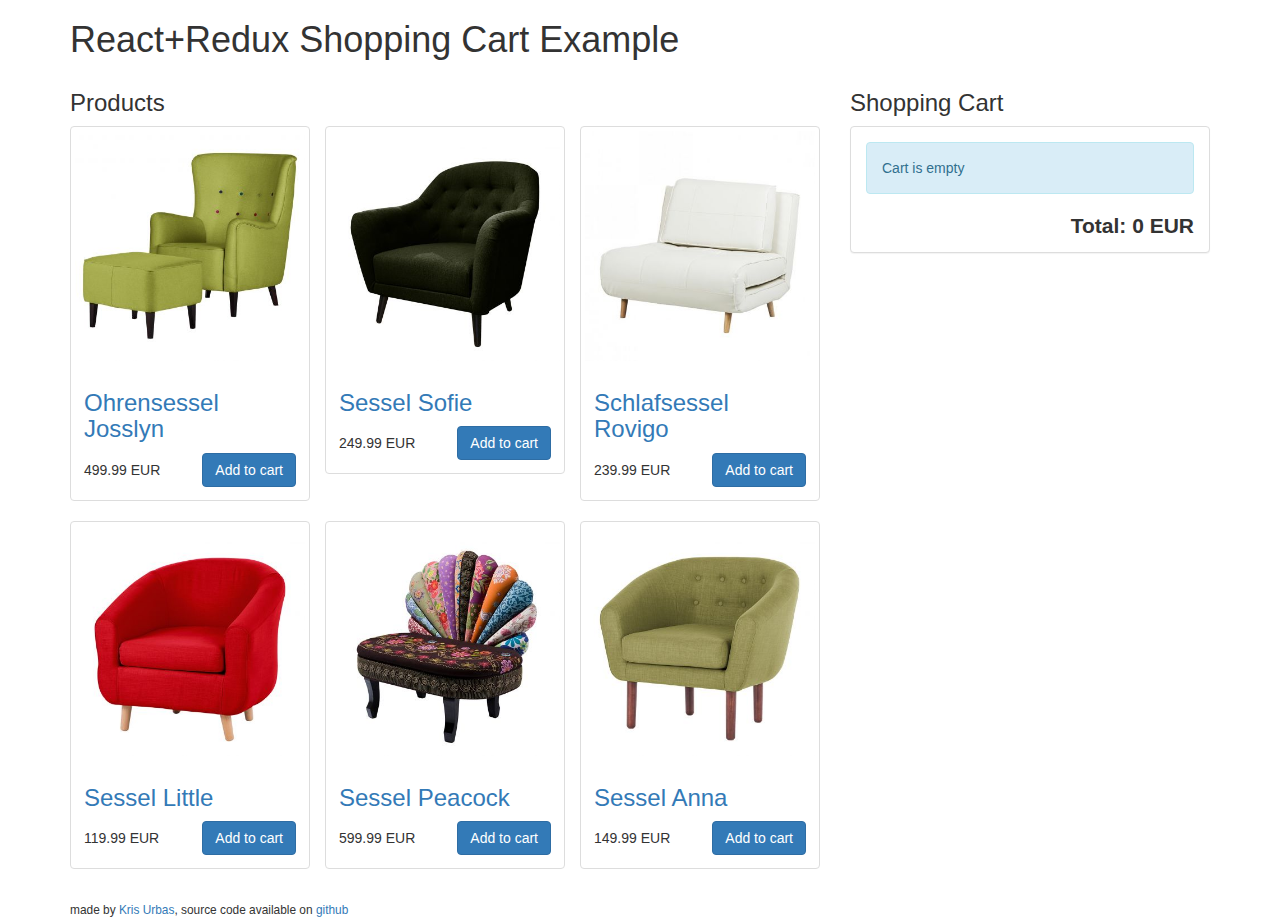
==== at-react/index.html @ 74def4c8 "Fix URL" ====
<!DOCTYPE html><html lang="en"><head><meta charset="utf-8"><meta name="viewport" content="width=device-width,initial-scale=1"><link rel="shortcut icon" href="/at-react/favicon.ico"><title>React Shop</title><link href="/at-react/static/css/main.2d992a1c.css" rel="stylesheet"></head><body><div id="root"></div><script type="text/javascript" src="/at-react/static/js/main.e7ef4a2a.js"></script></body></html>
---- at-react/static/css/main.2d992a1c.css ----
.cart ul{margin-bottom:.7em}.cart-item{margin-bottom:.3em}.cart-item__name{display:inline-block}.cart-item__price{float:right}.cart__total{font-weight:700;font-size:1.5em;line-height:1.1em;text-align:right}.product{margin:0;overflow:auto}.product__price{display:inline-block;line-height:34px}.product__button-wrap{float:right}.product-list{padding:0;display:-webkit-box;display:-ms-flexbox;display:flex;-ms-flex-wrap:wrap;flex-wrap:wrap;-webkit-box-pack:justify;-ms-flex-pack:justify;justify-content:space-between;-webkit-box-align:stretch;-ms-flex-align:stretch;align-items:stretch}.product-list__item{list-style:none;width:32%}/*!
 * Bootstrap v3.3.7 (http://getbootstrap.com)
 * Copyright 2011-2016 Twitter, Inc.
 * Licensed under MIT (https://github.com/twbs/bootstrap/blob/master/LICENSE)
 */
/*! normalize.css v3.0.3 | MIT License | github.com/necolas/normalize.css */html{font-family:sans-serif;-webkit-text-size-adjust:100%;-ms-text-size-adjust:100%}body{margin:0}article,aside,details,figcaption,figure,footer,header,hgroup,main,menu,nav,section,summary{display:block}audio,canvas,progress,video{display:inline-block;vertical-align:baseline}audio:not([controls]){display:none;height:0}[hidden],template{display:none}a{background-color:transparent}a:active,a:hover{outline:0}abbr[title]{border-bottom:1px dotted}b,strong{font-weight:700}dfn{font-style:italic}h1{margin:.67em 0;font-size:2em}mark{color:#000;background:#ff0}small{font-size:80%}sub,sup{position:relative;font-size:75%;line-height:0;vertical-align:baseline}sup{top:-.5em}sub{bottom:-.25em}img{border:0}svg:not(:root){overflow:hidden}figure{margin:1em 40px}hr{height:0;box-sizing:content-box}pre{overflow:auto}code,kbd,pre,samp{font-family:monospace,monospace;font-size:1em}button,input,optgroup,select,textarea{margin:0;font:inherit;color:inherit}button{overflow:visible}button,select{text-transform:none}button,html input[type=button],input[type=reset],input[type=submit]{-webkit-appearance:button;cursor:pointer}button[disabled],html input[disabled]{cursor:default}button::-moz-focus-inner,input::-moz-focus-inner{padding:0;border:0}input{line-height:normal}input[type=checkbox],input[type=radio]{box-sizing:border-box;padding:0}input[type=number]::-webkit-inner-spin-button,input[type=number]::-webkit-outer-spin-button{height:auto}input[type=search]{box-sizing:content-box;-webkit-appearance:textfield}input[type=search]::-webkit-search-cancel-button,input[type=search]::-webkit-search-decoration{-webkit-appearance:none}fieldset{padding:.35em .625em .75em;margin:0 2px;border:1px solid silver}textarea{overflow:auto}optgroup{font-weight:700}table{border-spacing:0;border-collapse:collapse}td,th{padding:0}
/*! Source: https://github.com/h5bp/html5-boilerplate/blob/master/src/css/main.css */@media print{*,:after,:before{color:#000!important;text-shadow:none!important;background:transparent!important;box-shadow:none!important}a,a:visited{text-decoration:underline}a[href]:after{content:" (" attr(href) ")"}abbr[title]:after{content:" (" attr(title) ")"}a[href^="#"]:after,a[href^="javascript:"]:after{content:""}blockquote,pre{border:1px solid #999;page-break-inside:avoid}thead{display:table-header-group}img,tr{page-break-inside:avoid}img{max-width:100%!important}h2,h3,p{orphans:3;widows:3}h2,h3{page-break-after:avoid}.navbar{display:none}.btn>.caret,.dropup>.btn>.caret{border-top-color:#000!important}.label{border:1px solid #000}.table{border-collapse:collapse!important}.table td,.table th{background-color:#fff!important}.table-bordered td,.table-bordered th{border:1px solid #ddd!important}}@font-face{font-family:Glyphicons Halflings;src:url(/at-react/static/media/glyphicons-halflings-regular.f4769f9b.eot);src:url(/at-react/static/media/glyphicons-halflings-regular.f4769f9b.eot?#iefix) format("embedded-opentype"),url(/at-react/static/media/glyphicons-halflings-regular.448c34a5.woff2) format("woff2"),url(/at-react/static/media/glyphicons-halflings-regular.fa277232.woff) format("woff"),url(/at-react/static/media/glyphicons-halflings-regular.e18bbf61.ttf) format("truetype"),url(/at-react/static/media/glyphicons-halflings-regular.89889688.svg#glyphicons_halflingsregular) format("svg")}.glyphicon{position:relative;top:1px;display:inline-block;font-family:Glyphicons Halflings;font-style:normal;font-weight:400;line-height:1;-webkit-font-smoothing:antialiased;-moz-osx-font-smoothing:grayscale}.glyphicon-asterisk:before{content:"*"}.glyphicon-plus:before{content:"+"}.glyphicon-eur:before,.glyphicon-euro:before{content:"\20AC"}.glyphicon-minus:before{content:"\2212"}.glyphicon-cloud:before{content:"\2601"}.glyphicon-envelope:before{content:"\2709"}.glyphicon-pencil:before{content:"\270F"}.glyphicon-glass:before{content:"\E001"}.glyphicon-music:before{content:"\E002"}.glyphicon-search:before{content:"\E003"}.glyphicon-heart:before{content:"\E005"}.glyphicon-star:before{content:"\E006"}.glyphicon-star-empty:before{content:"\E007"}.glyphicon-user:before{content:"\E008"}.glyphicon-film:before{content:"\E009"}.glyphicon-th-large:before{content:"\E010"}.glyphicon-th:before{content:"\E011"}.glyphicon-th-list:before{content:"\E012"}.glyphicon-ok:before{content:"\E013"}.glyphicon-remove:before{content:"\E014"}.glyphicon-zoom-in:before{content:"\E015"}.glyphicon-zoom-out:before{content:"\E016"}.glyphicon-off:before{content:"\E017"}.glyphicon-signal:before{content:"\E018"}.glyphicon-cog:before{content:"\E019"}.glyphicon-trash:before{content:"\E020"}.glyphicon-home:before{content:"\E021"}.glyphicon-file:before{content:"\E022"}.glyphicon-time:before{content:"\E023"}.glyphicon-road:before{content:"\E024"}.glyphicon-download-alt:before{content:"\E025"}.glyphicon-download:before{content:"\E026"}.glyphicon-upload:before{content:"\E027"}.glyphicon-inbox:before{content:"\E028"}.glyphicon-play-circle:before{content:"\E029"}.glyphicon-repeat:before{content:"\E030"}.glyphicon-refresh:before{content:"\E031"}.glyphicon-list-alt:before{content:"\E032"}.glyphicon-lock:before{content:"\E033"}.glyphicon-flag:before{content:"\E034"}.glyphicon-headphones:before{content:"\E035"}.glyphicon-volume-off:before{content:"\E036"}.glyphicon-volume-down:before{content:"\E037"}.glyphicon-volume-up:before{content:"\E038"}.glyphicon-qrcode:before{content:"\E039"}.glyphicon-barcode:before{content:"\E040"}.glyphicon-tag:before{content:"\E041"}.glyphicon-tags:before{content:"\E042"}.glyphicon-book:before{content:"\E043"}.glyphicon-bookmark:before{content:"\E044"}.glyphicon-print:before{content:"\E045"}.glyphicon-camera:before{content:"\E046"}.glyphicon-font:before{content:"\E047"}.glyphicon-bold:before{content:"\E048"}.glyphicon-italic:before{content:"\E049"}.glyphicon-text-height:before{content:"\E050"}.glyphicon-text-width:before{content:"\E051"}.glyphicon-align-left:before{content:"\E052"}.glyphicon-align-center:before{content:"\E053"}.glyphicon-align-right:before{content:"\E054"}.glyphicon-align-justify:before{content:"\E055"}.glyphicon-list:before{content:"\E056"}.glyphicon-indent-left:before{content:"\E057"}.glyphicon-indent-right:before{content:"\E058"}.glyphicon-facetime-video:before{content:"\E059"}.glyphicon-picture:before{content:"\E060"}.glyphicon-map-marker:before{content:"\E062"}.glyphicon-adjust:before{content:"\E063"}.glyphicon-tint:before{content:"\E064"}.glyphicon-edit:before{content:"\E065"}.glyphicon-share:before{content:"\E066"}.glyphicon-check:before{content:"\E067"}.glyphicon-move:before{content:"\E068"}.glyphicon-step-backward:before{content:"\E069"}.glyphicon-fast-backward:before{content:"\E070"}.glyphicon-backward:before{content:"\E071"}.glyphicon-play:before{content:"\E072"}.glyphicon-pause:before{content:"\E073"}.glyphicon-stop:before{content:"\E074"}.glyphicon-forward:before{content:"\E075"}.glyphicon-fast-forward:before{content:"\E076"}.glyphicon-step-forward:before{content:"\E077"}.glyphicon-eject:before{content:"\E078"}.glyphicon-chevron-left:before{content:"\E079"}.glyphicon-chevron-right:before{content:"\E080"}.glyphicon-plus-sign:before{content:"\E081"}.glyphicon-minus-sign:before{content:"\E082"}.glyphicon-remove-sign:before{content:"\E083"}.glyphicon-ok-sign:before{content:"\E084"}.glyphicon-question-sign:before{content:"\E085"}.glyphicon-info-sign:before{content:"\E086"}.glyphicon-screenshot:before{content:"\E087"}.glyphicon-remove-circle:before{content:"\E088"}.glyphicon-ok-circle:before{content:"\E089"}.glyphicon-ban-circle:before{content:"\E090"}.glyphicon-arrow-left:before{content:"\E091"}.glyphicon-arrow-right:before{content:"\E092"}.glyphicon-arrow-up:before{content:"\E093"}.glyphicon-arrow-down:before{content:"\E094"}.glyphicon-share-alt:before{content:"\E095"}.glyphicon-resize-full:before{content:"\E096"}.glyphicon-resize-small:before{content:"\E097"}.glyphicon-exclamation-sign:before{content:"\E101"}.glyphicon-gift:before{content:"\E102"}.glyphicon-leaf:before{content:"\E103"}.glyphicon-fire:before{content:"\E104"}.glyphicon-eye-open:before{content:"\E105"}.glyphicon-eye-close:before{content:"\E106"}.glyphicon-warning-sign:before{content:"\E107"}.glyphicon-plane:before{content:"\E108"}.glyphicon-calendar:before{content:"\E109"}.glyphicon-random:before{content:"\E110"}.glyphicon-comment:before{content:"\E111"}.glyphicon-magnet:before{content:"\E112"}.glyphicon-chevron-up:before{content:"\E113"}.glyphicon-chevron-down:before{content:"\E114"}.glyphicon-retweet:before{content:"\E115"}.glyphicon-shopping-cart:before{content:"\E116"}.glyphicon-folder-close:before{content:"\E117"}.glyphicon-folder-open:before{content:"\E118"}.glyphicon-resize-vertical:before{content:"\E119"}.glyphicon-resize-horizontal:before{content:"\E120"}.glyphicon-hdd:before{content:"\E121"}.glyphicon-bullhorn:before{content:"\E122"}.glyphicon-bell:before{content:"\E123"}.glyphicon-certificate:before{content:"\E124"}.glyphicon-thumbs-up:before{content:"\E125"}.glyphicon-thumbs-down:before{content:"\E126"}.glyphicon-hand-right:before{content:"\E127"}.glyphicon-hand-left:before{content:"\E128"}.glyphicon-hand-up:before{content:"\E129"}.glyphicon-hand-down:before{content:"\E130"}.glyphicon-circle-arrow-right:before{content:"\E131"}.glyphicon-circle-arrow-left:before{content:"\E132"}.glyphicon-circle-arrow-up:before{content:"\E133"}.glyphicon-circle-arrow-down:before{content:"\E134"}.glyphicon-globe:before{content:"\E135"}.glyphicon-wrench:before{content:"\E136"}.glyphicon-tasks:before{content:"\E137"}.glyphicon-filter:before{content:"\E138"}.glyphicon-briefcase:before{content:"\E139"}.glyphicon-fullscreen:before{content:"\E140"}.glyphicon-dashboard:before{content:"\E141"}.glyphicon-paperclip:before{content:"\E142"}.glyphicon-heart-empty:before{content:"\E143"}.glyphicon-link:before{content:"\E144"}.glyphicon-phone:before{content:"\E145"}.glyphicon-pushpin:before{content:"\E146"}.glyphicon-usd:before{content:"\E148"}.glyphicon-gbp:before{content:"\E149"}.glyphicon-sort:before{content:"\E150"}.glyphicon-sort-by-alphabet:before{content:"\E151"}.glyphicon-sort-by-alphabet-alt:before{content:"\E152"}.glyphicon-sort-by-order:before{content:"\E153"}.glyphicon-sort-by-order-alt:before{content:"\E154"}.glyphicon-sort-by-attributes:before{content:"\E155"}.glyphicon-sort-by-attributes-alt:before{content:"\E156"}.glyphicon-unchecked:before{content:"\E157"}.glyphicon-expand:before{content:"\E158"}.glyphicon-collapse-down:before{content:"\E159"}.glyphicon-collapse-up:before{content:"\E160"}.glyphicon-log-in:before{content:"\E161"}.glyphicon-flash:before{content:"\E162"}.glyphicon-log-out:before{content:"\E163"}.glyphicon-new-window:before{content:"\E164"}.glyphicon-record:before{content:"\E165"}.glyphicon-save:before{content:"\E166"}.glyphicon-open:before{content:"\E167"}.glyphicon-saved:before{content:"\E168"}.glyphicon-import:before{content:"\E169"}.glyphicon-export:before{content:"\E170"}.glyphicon-send:before{content:"\E171"}.glyphicon-floppy-disk:before{content:"\E172"}.glyphicon-floppy-saved:before{content:"\E173"}.glyphicon-floppy-remove:before{content:"\E174"}.glyphicon-floppy-save:before{content:"\E175"}.glyphicon-floppy-open:before{content:"\E176"}.glyphicon-credit-card:before{content:"\E177"}.glyphicon-transfer:before{content:"\E178"}.glyphicon-cutlery:before{content:"\E179"}.glyphicon-header:before{content:"\E180"}.glyphicon-compressed:before{content:"\E181"}.glyphicon-earphone:before{content:"\E182"}.glyphicon-phone-alt:before{content:"\E183"}.glyphicon-tower:before{content:"\E184"}.glyphicon-stats:before{content:"\E185"}.glyphicon-sd-video:before{content:"\E186"}.glyphicon-hd-video:before{content:"\E187"}.glyphicon-subtitles:before{content:"\E188"}.glyphicon-sound-stereo:before{content:"\E189"}.glyphicon-sound-dolby:before{content:"\E190"}.glyphicon-sound-5-1:before{content:"\E191"}.glyphicon-sound-6-1:before{content:"\E192"}.glyphicon-sound-7-1:before{content:"\E193"}.glyphicon-copyright-mark:before{content:"\E194"}.glyphicon-registration-mark:before{content:"\E195"}.glyphicon-cloud-download:before{content:"\E197"}.glyphicon-cloud-upload:before{content:"\E198"}.glyphicon-tree-conifer:before{content:"\E199"}.glyphicon-tree-deciduous:before{content:"\E200"}.glyphicon-cd:before{content:"\E201"}.glyphicon-save-file:before{content:"\E202"}.glyphicon-open-file:before{content:"\E203"}.glyphicon-level-up:before{content:"\E204"}.glyphicon-copy:before{content:"\E205"}.glyphicon-paste:before{content:"\E206"}.glyphicon-alert:before{content:"\E209"}.glyphicon-equalizer:before{content:"\E210"}.glyphicon-king:before{content:"\E211"}.glyphicon-queen:before{content:"\E212"}.glyphicon-pawn:before{content:"\E213"}.glyphicon-bishop:before{content:"\E214"}.glyphicon-knight:before{content:"\E215"}.glyphicon-baby-formula:before{content:"\E216"}.glyphicon-tent:before{content:"\26FA"}.glyphicon-blackboard:before{content:"\E218"}.glyphicon-bed:before{content:"\E219"}.glyphicon-apple:before{content:"\F8FF"}.glyphicon-erase:before{content:"\E221"}.glyphicon-hourglass:before{content:"\231B"}.glyphicon-lamp:before{content:"\E223"}.glyphicon-duplicate:before{content:"\E224"}.glyphicon-piggy-bank:before{content:"\E225"}.glyphicon-scissors:before{content:"\E226"}.glyphicon-bitcoin:before,.glyphicon-btc:before,.glyphicon-xbt:before{content:"\E227"}.glyphicon-jpy:before,.glyphicon-yen:before{content:"\A5"}.glyphicon-rub:before,.glyphicon-ruble:before{content:"\20BD"}.glyphicon-scale:before{content:"\E230"}.glyphicon-ice-lolly:before{content:"\E231"}.glyphicon-ice-lolly-tasted:before{content:"\E232"}.glyphicon-education:before{content:"\E233"}.glyphicon-option-horizontal:before{content:"\E234"}.glyphicon-option-vertical:before{content:"\E235"}.glyphicon-menu-hamburger:before{content:"\E236"}.glyphicon-modal-window:before{content:"\E237"}.glyphicon-oil:before{content:"\E238"}.glyphicon-grain:before{content:"\E239"}.glyphicon-sunglasses:before{content:"\E240"}.glyphicon-text-size:before{content:"\E241"}.glyphicon-text-color:before{content:"\E242"}.glyphicon-text-background:before{content:"\E243"}.glyphicon-object-align-top:before{content:"\E244"}.glyphicon-object-align-bottom:before{content:"\E245"}.glyphicon-object-align-horizontal:before{content:"\E246"}.glyphicon-object-align-left:before{content:"\E247"}.glyphicon-object-align-vertical:before{content:"\E248"}.glyphicon-object-align-right:before{content:"\E249"}.glyphicon-triangle-right:before{content:"\E250"}.glyphicon-triangle-left:before{content:"\E251"}.glyphicon-triangle-bottom:before{content:"\E252"}.glyphicon-triangle-top:before{content:"\E253"}.glyphicon-console:before{content:"\E254"}.glyphicon-superscript:before{content:"\E255"}.glyphicon-subscript:before{content:"\E256"}.glyphicon-menu-left:before{content:"\E257"}.glyphicon-menu-right:before{content:"\E258"}.glyphicon-menu-down:before{content:"\E259"}.glyphicon-menu-up:before{content:"\E260"}*,:after,:before{box-sizing:border-box}html{font-size:10px;-webkit-tap-highlight-color:rgba(0,0,0,0)}body{font-family:Helvetica Neue,Helvetica,Arial,sans-serif;font-size:14px;line-height:1.42857143;color:#333;background-color:#fff}button,input,select,textarea{font-family:inherit;font-size:inherit;line-height:inherit}a{color:#337ab7;text-decoration:none}a:focus,a:hover{color:#23527c;text-decoration:underline}a:focus{outline:5px auto -webkit-focus-ring-color;outline-offset:-2px}figure{margin:0}img{vertical-align:middle}.carousel-inner>.item>a>img,.carousel-inner>.item>img,.img-responsive,.thumbnail>img,.thumbnail a>img{display:block;max-width:100%;height:auto}.img-rounded{border-radius:6px}.img-thumbnail{display:inline-block;max-width:100%;height:auto;padding:4px;line-height:1.42857143;background-color:#fff;border:1px solid #ddd;border-radius:4px;transition:all .2s ease-in-out}.img-circle{border-radius:50%}hr{margin-top:20px;margin-bottom:20px;border:0;border-top:1px solid #eee}.sr-only{position:absolute;width:1px;height:1px;padding:0;margin:-1px;overflow:hidden;clip:rect(0,0,0,0);border:0}.sr-only-focusable:active,.sr-only-focusable:focus{position:static;width:auto;height:auto;margin:0;overflow:visible;clip:auto}[role=button]{cursor:pointer}.h1,.h2,.h3,.h4,.h5,.h6,h1,h2,h3,h4,h5,h6{font-family:inherit;font-weight:500;line-height:1.1;color:inherit}.h1 .small,.h1 small,.h2 .small,.h2 small,.h3 .small,.h3 small,.h4 .small,.h4 small,.h5 .small,.h5 small,.h6 .small,.h6 small,h1 .small,h1 small,h2 .small,h2 small,h3 .small,h3 small,h4 .small,h4 small,h5 .small,h5 small,h6 .small,h6 small{font-weight:400;line-height:1;color:#777}.h1,.h2,.h3,h1,h2,h3{margin-top:20px;margin-bottom:10px}.h1 .small,.h1 small,.h2 .small,.h2 small,.h3 .small,.h3 small,h1 .small,h1 small,h2 .small,h2 small,h3 .small,h3 small{font-size:65%}.h4,.h5,.h6,h4,h5,h6{margin-top:10px;margin-bottom:10px}.h4 .small,.h4 small,.h5 .small,.h5 small,.h6 .small,.h6 small,h4 .small,h4 small,h5 .small,h5 small,h6 .small,h6 small{font-size:75%}.h1,h1{font-size:36px}.h2,h2{font-size:30px}.h3,h3{font-size:24px}.h4,h4{font-size:18px}.h5,h5{font-size:14px}.h6,h6{font-size:12px}p{margin:0 0 10px}.lead{margin-bottom:20px;font-size:16px;font-weight:300;line-height:1.4}@media (min-width:768px){.lead{font-size:21px}}.small,small{font-size:85%}.mark,mark{padding:.2em;background-color:#fcf8e3}.text-left{text-align:left}.text-right{text-align:right}.text-center{text-align:center}.text-justify{text-align:justify}.text-nowrap{white-space:nowrap}.text-lowercase{text-transform:lowercase}.text-uppercase{text-transform:uppercase}.text-capitalize{text-transform:capitalize}.text-muted{color:#777}.text-primary{color:#337ab7}a.text-primary:focus,a.text-primary:hover{color:#286090}.text-success{color:#3c763d}a.text-success:focus,a.text-success:hover{color:#2b542c}.text-info{color:#31708f}a.text-info:focus,a.text-info:hover{color:#245269}.text-warning{color:#8a6d3b}a.text-warning:focus,a.text-warning:hover{color:#66512c}.text-danger{color:#a94442}a.text-danger:focus,a.text-danger:hover{color:#843534}.bg-primary{color:#fff;background-color:#337ab7}a.bg-primary:focus,a.bg-primary:hover{background-color:#286090}.bg-success{background-color:#dff0d8}a.bg-success:focus,a.bg-success:hover{background-color:#c1e2b3}.bg-info{background-color:#d9edf7}a.bg-info:focus,a.bg-info:hover{background-color:#afd9ee}.bg-warning{background-color:#fcf8e3}a.bg-warning:focus,a.bg-warning:hover{background-color:#f7ecb5}.bg-danger{background-color:#f2dede}a.bg-danger:focus,a.bg-danger:hover{background-color:#e4b9b9}.page-header{padding-bottom:9px;margin:40px 0 20px;border-bottom:1px solid #eee}ol,ul{margin-top:0;margin-bottom:10px}ol ol,ol ul,ul ol,ul ul{margin-bottom:0}.list-inline,.list-unstyled{padding-left:0;list-style:none}.list-inline{margin-left:-5px}.list-inline>li{display:inline-block;padding-right:5px;padding-left:5px}dl{margin-top:0;margin-bottom:20px}dd,dt{line-height:1.42857143}dt{font-weight:700}dd{margin-left:0}@media (min-width:768px){.dl-horizontal dt{float:left;width:160px;overflow:hidden;clear:left;text-align:right;text-overflow:ellipsis;white-space:nowrap}.dl-horizontal dd{margin-left:180px}}abbr[data-original-title],abbr[title]{cursor:help;border-bottom:1px dotted #777}.initialism{font-size:90%;text-transform:uppercase}blockquote{padding:10px 20px;margin:0 0 20px;font-size:17.5px;border-left:5px solid #eee}blockquote ol:last-child,blockquote p:last-child,blockquote ul:last-child{margin-bottom:0}blockquote .small,blockquote footer,blockquote small{display:block;font-size:80%;line-height:1.42857143;color:#777}blockquote .small:before,blockquote footer:before,blockquote small:before{content:"\2014   \A0"}.blockquote-reverse,blockquote.pull-right{padding-right:15px;padding-left:0;text-align:right;border-right:5px solid #eee;border-left:0}.blockquote-reverse .small:before,.blockquote-reverse footer:before,.blockquote-reverse small:before,blockquote.pull-right .small:before,blockquote.pull-right footer:before,blockquote.pull-right small:before{content:""}.blockquote-reverse .small:after,.blockquote-reverse footer:after,.blockquote-reverse small:after,blockquote.pull-right .small:after,blockquote.pull-right footer:after,blockquote.pull-right small:after{content:"\A0   \2014"}address{margin-bottom:20px;font-style:normal;line-height:1.42857143}code,kbd,pre,samp{font-family:Menlo,Monaco,Consolas,Courier New,monospace}code{color:#c7254e;background-color:#f9f2f4;border-radius:4px}code,kbd{padding:2px 4px;font-size:90%}kbd{color:#fff;background-color:#333;border-radius:3px;box-shadow:inset 0 -1px 0 rgba(0,0,0,.25)}kbd kbd{padding:0;font-size:100%;font-weight:700;box-shadow:none}pre{display:block;padding:9.5px;margin:0 0 10px;font-size:13px;line-height:1.42857143;color:#333;word-break:break-all;word-wrap:break-word;background-color:#f5f5f5;border:1px solid #ccc;border-radius:4px}pre code{padding:0;font-size:inherit;color:inherit;white-space:pre-wrap;background-color:transparent;border-radius:0}.pre-scrollable{max-height:340px;overflow-y:scroll}.container{padding-right:15px;padding-left:15px;margin-right:auto;margin-left:auto}@media (min-width:768px){.container{width:750px}}@media (min-width:992px){.container{width:970px}}@media (min-width:1200px){.container{width:1170px}}.container-fluid{padding-right:15px;padding-left:15px;margin-right:auto;margin-left:auto}.row{margin-right:-15px;margin-left:-15px}.col-lg-1,.col-lg-2,.col-lg-3,.col-lg-4,.col-lg-5,.col-lg-6,.col-lg-7,.col-lg-8,.col-lg-9,.col-lg-10,.col-lg-11,.col-lg-12,.col-md-1,.col-md-2,.col-md-3,.col-md-4,.col-md-5,.col-md-6,.col-md-7,.col-md-8,.col-md-9,.col-md-10,.col-md-11,.col-md-12,.col-sm-1,.col-sm-2,.col-sm-3,.col-sm-4,.col-sm-5,.col-sm-6,.col-sm-7,.col-sm-8,.col-sm-9,.col-sm-10,.col-sm-11,.col-sm-12,.col-xs-1,.col-xs-2,.col-xs-3,.col-xs-4,.col-xs-5,.col-xs-6,.col-xs-7,.col-xs-8,.col-xs-9,.col-xs-10,.col-xs-11,.col-xs-12{position:relative;min-height:1px;padding-right:15px;padding-left:15px}.col-xs-1,.col-xs-2,.col-xs-3,.col-xs-4,.col-xs-5,.col-xs-6,.col-xs-7,.col-xs-8,.col-xs-9,.col-xs-10,.col-xs-11,.col-xs-12{float:left}.col-xs-12{width:100%}.col-xs-11{width:91.66666667%}.col-xs-10{width:83.33333333%}.col-xs-9{width:75%}.col-xs-8{width:66.66666667%}.col-xs-7{width:58.33333333%}.col-xs-6{width:50%}.col-xs-5{width:41.66666667%}.col-xs-4{width:33.33333333%}.col-xs-3{width:25%}.col-xs-2{width:16.66666667%}.col-xs-1{width:8.33333333%}.col-xs-pull-12{right:100%}.col-xs-pull-11{right:91.66666667%}.col-xs-pull-10{right:83.33333333%}.col-xs-pull-9{right:75%}.col-xs-pull-8{right:66.66666667%}.col-xs-pull-7{right:58.33333333%}.col-xs-pull-6{right:50%}.col-xs-pull-5{right:41.66666667%}.col-xs-pull-4{right:33.33333333%}.col-xs-pull-3{right:25%}.col-xs-pull-2{right:16.66666667%}.col-xs-pull-1{right:8.33333333%}.col-xs-pull-0{right:auto}.col-xs-push-12{left:100%}.col-xs-push-11{left:91.66666667%}.col-xs-push-10{left:83.33333333%}.col-xs-push-9{left:75%}.col-xs-push-8{left:66.66666667%}.col-xs-push-7{left:58.33333333%}.col-xs-push-6{left:50%}.col-xs-push-5{left:41.66666667%}.col-xs-push-4{left:33.33333333%}.col-xs-push-3{left:25%}.col-xs-push-2{left:16.66666667%}.col-xs-push-1{left:8.33333333%}.col-xs-push-0{left:auto}.col-xs-offset-12{margin-left:100%}.col-xs-offset-11{margin-left:91.66666667%}.col-xs-offset-10{margin-left:83.33333333%}.col-xs-offset-9{margin-left:75%}.col-xs-offset-8{margin-left:66.66666667%}.col-xs-offset-7{margin-left:58.33333333%}.col-xs-offset-6{margin-left:50%}.col-xs-offset-5{margin-left:41.66666667%}.col-xs-offset-4{margin-left:33.33333333%}.col-xs-offset-3{margin-left:25%}.col-xs-offset-2{margin-left:16.66666667%}.col-xs-offset-1{margin-left:8.33333333%}.col-xs-offset-0{margin-left:0}@media (min-width:768px){.col-sm-1,.col-sm-2,.col-sm-3,.col-sm-4,.col-sm-5,.col-sm-6,.col-sm-7,.col-sm-8,.col-sm-9,.col-sm-10,.col-sm-11,.col-sm-12{float:left}.col-sm-12{width:100%}.col-sm-11{width:91.66666667%}.col-sm-10{width:83.33333333%}.col-sm-9{width:75%}.col-sm-8{width:66.66666667%}.col-sm-7{width:58.33333333%}.col-sm-6{width:50%}.col-sm-5{width:41.66666667%}.col-sm-4{width:33.33333333%}.col-sm-3{width:25%}.col-sm-2{width:16.66666667%}.col-sm-1{width:8.33333333%}.col-sm-pull-12{right:100%}.col-sm-pull-11{right:91.66666667%}.col-sm-pull-10{right:83.33333333%}.col-sm-pull-9{right:75%}.col-sm-pull-8{right:66.66666667%}.col-sm-pull-7{right:58.33333333%}.col-sm-pull-6{right:50%}.col-sm-pull-5{right:41.66666667%}.col-sm-pull-4{right:33.33333333%}.col-sm-pull-3{right:25%}.col-sm-pull-2{right:16.66666667%}.col-sm-pull-1{right:8.33333333%}.col-sm-pull-0{right:auto}.col-sm-push-12{left:100%}.col-sm-push-11{left:91.66666667%}.col-sm-push-10{left:83.33333333%}.col-sm-push-9{left:75%}.col-sm-push-8{left:66.66666667%}.col-sm-push-7{left:58.33333333%}.col-sm-push-6{left:50%}.col-sm-push-5{left:41.66666667%}.col-sm-push-4{left:33.33333333%}.col-sm-push-3{left:25%}.col-sm-push-2{left:16.66666667%}.col-sm-push-1{left:8.33333333%}.col-sm-push-0{left:auto}.col-sm-offset-12{margin-left:100%}.col-sm-offset-11{margin-left:91.66666667%}.col-sm-offset-10{margin-left:83.33333333%}.col-sm-offset-9{margin-left:75%}.col-sm-offset-8{margin-left:66.66666667%}.col-sm-offset-7{margin-left:58.33333333%}.col-sm-offset-6{margin-left:50%}.col-sm-offset-5{margin-left:41.66666667%}.col-sm-offset-4{margin-left:33.33333333%}.col-sm-offset-3{margin-left:25%}.col-sm-offset-2{margin-left:16.66666667%}.col-sm-offset-1{margin-left:8.33333333%}.col-sm-offset-0{margin-left:0}}@media (min-width:992px){.col-md-1,.col-md-2,.col-md-3,.col-md-4,.col-md-5,.col-md-6,.col-md-7,.col-md-8,.col-md-9,.col-md-10,.col-md-11,.col-md-12{float:left}.col-md-12{width:100%}.col-md-11{width:91.66666667%}.col-md-10{width:83.33333333%}.col-md-9{width:75%}.col-md-8{width:66.66666667%}.col-md-7{width:58.33333333%}.col-md-6{width:50%}.col-md-5{width:41.66666667%}.col-md-4{width:33.33333333%}.col-md-3{width:25%}.col-md-2{width:16.66666667%}.col-md-1{width:8.33333333%}.col-md-pull-12{right:100%}.col-md-pull-11{right:91.66666667%}.col-md-pull-10{right:83.33333333%}.col-md-pull-9{right:75%}.col-md-pull-8{right:66.66666667%}.col-md-pull-7{right:58.33333333%}.col-md-pull-6{right:50%}.col-md-pull-5{right:41.66666667%}.col-md-pull-4{right:33.33333333%}.col-md-pull-3{right:25%}.col-md-pull-2{right:16.66666667%}.col-md-pull-1{right:8.33333333%}.col-md-pull-0{right:auto}.col-md-push-12{left:100%}.col-md-push-11{left:91.66666667%}.col-md-push-10{left:83.33333333%}.col-md-push-9{left:75%}.col-md-push-8{left:66.66666667%}.col-md-push-7{left:58.33333333%}.col-md-push-6{left:50%}.col-md-push-5{left:41.66666667%}.col-md-push-4{left:33.33333333%}.col-md-push-3{left:25%}.col-md-push-2{left:16.66666667%}.col-md-push-1{left:8.33333333%}.col-md-push-0{left:auto}.col-md-offset-12{margin-left:100%}.col-md-offset-11{margin-left:91.66666667%}.col-md-offset-10{margin-left:83.33333333%}.col-md-offset-9{margin-left:75%}.col-md-offset-8{margin-left:66.66666667%}.col-md-offset-7{margin-left:58.33333333%}.col-md-offset-6{margin-left:50%}.col-md-offset-5{margin-left:41.66666667%}.col-md-offset-4{margin-left:33.33333333%}.col-md-offset-3{margin-left:25%}.col-md-offset-2{margin-left:16.66666667%}.col-md-offset-1{margin-left:8.33333333%}.col-md-offset-0{margin-left:0}}@media (min-width:1200px){.col-lg-1,.col-lg-2,.col-lg-3,.col-lg-4,.col-lg-5,.col-lg-6,.col-lg-7,.col-lg-8,.col-lg-9,.col-lg-10,.col-lg-11,.col-lg-12{float:left}.col-lg-12{width:100%}.col-lg-11{width:91.66666667%}.col-lg-10{width:83.33333333%}.col-lg-9{width:75%}.col-lg-8{width:66.66666667%}.col-lg-7{width:58.33333333%}.col-lg-6{width:50%}.col-lg-5{width:41.66666667%}.col-lg-4{width:33.33333333%}.col-lg-3{width:25%}.col-lg-2{width:16.66666667%}.col-lg-1{width:8.33333333%}.col-lg-pull-12{right:100%}.col-lg-pull-11{right:91.66666667%}.col-lg-pull-10{right:83.33333333%}.col-lg-pull-9{right:75%}.col-lg-pull-8{right:66.66666667%}.col-lg-pull-7{right:58.33333333%}.col-lg-pull-6{right:50%}.col-lg-pull-5{right:41.66666667%}.col-lg-pull-4{right:33.33333333%}.col-lg-pull-3{right:25%}.col-lg-pull-2{right:16.66666667%}.col-lg-pull-1{right:8.33333333%}.col-lg-pull-0{right:auto}.col-lg-push-12{left:100%}.col-lg-push-11{left:91.66666667%}.col-lg-push-10{left:83.33333333%}.col-lg-push-9{left:75%}.col-lg-push-8{left:66.66666667%}.col-lg-push-7{left:58.33333333%}.col-lg-push-6{left:50%}.col-lg-push-5{left:41.66666667%}.col-lg-push-4{left:33.33333333%}.col-lg-push-3{left:25%}.col-lg-push-2{left:16.66666667%}.col-lg-push-1{left:8.33333333%}.col-lg-push-0{left:auto}.col-lg-offset-12{margin-left:100%}.col-lg-offset-11{margin-left:91.66666667%}.col-lg-offset-10{margin-left:83.33333333%}.col-lg-offset-9{margin-left:75%}.col-lg-offset-8{margin-left:66.66666667%}.col-lg-offset-7{margin-left:58.33333333%}.col-lg-offset-6{margin-left:50%}.col-lg-offset-5{margin-left:41.66666667%}.col-lg-offset-4{margin-left:33.33333333%}.col-lg-offset-3{margin-left:25%}.col-lg-offset-2{margin-left:16.66666667%}.col-lg-offset-1{margin-left:8.33333333%}.col-lg-offset-0{margin-left:0}}table{background-color:transparent}caption{padding-top:8px;padding-bottom:8px;color:#777}caption,th{text-align:left}.table{width:100%;max-width:100%;margin-bottom:20px}.table>tbody>tr>td,.table>tbody>tr>th,.table>tfoot>tr>td,.table>tfoot>tr>th,.table>thead>tr>td,.table>thead>tr>th{padding:8px;line-height:1.42857143;vertical-align:top;border-top:1px solid #ddd}.table>thead>tr>th{vertical-align:bottom;border-bottom:2px solid #ddd}.table>caption+thead>tr:first-child>td,.table>caption+thead>tr:first-child>th,.table>colgroup+thead>tr:first-child>td,.table>colgroup+thead>tr:first-child>th,.table>thead:first-child>tr:first-child>td,.table>thead:first-child>tr:first-child>th{border-top:0}.table>tbody+tbody{border-top:2px solid #ddd}.table .table{background-color:#fff}.table-condensed>tbody>tr>td,.table-condensed>tbody>tr>th,.table-condensed>tfoot>tr>td,.table-condensed>tfoot>tr>th,.table-condensed>thead>tr>td,.table-condensed>thead>tr>th{padding:5px}.table-bordered,.table-bordered>tbody>tr>td,.table-bordered>tbody>tr>th,.table-bordered>tfoot>tr>td,.table-bordered>tfoot>tr>th,.table-bordered>thead>tr>td,.table-bordered>thead>tr>th{border:1px solid #ddd}.table-bordered>thead>tr>td,.table-bordered>thead>tr>th{border-bottom-width:2px}.table-striped>tbody>tr:nth-of-type(odd){background-color:#f9f9f9}.table-hover>tbody>tr:hover{background-color:#f5f5f5}table col[class*=col-]{position:static;display:table-column;float:none}table td[class*=col-],table th[class*=col-]{position:static;display:table-cell;float:none}.table>tbody>tr.active>td,.table>tbody>tr.active>th,.table>tbody>tr>td.active,.table>tbody>tr>th.active,.table>tfoot>tr.active>td,.table>tfoot>tr.active>th,.table>tfoot>tr>td.active,.table>tfoot>tr>th.active,.table>thead>tr.active>td,.table>thead>tr.active>th,.table>thead>tr>td.active,.table>thead>tr>th.active{background-color:#f5f5f5}.table-hover>tbody>tr.active:hover>td,.table-hover>tbody>tr.active:hover>th,.table-hover>tbody>tr:hover>.active,.table-hover>tbody>tr>td.active:hover,.table-hover>tbody>tr>th.active:hover{background-color:#e8e8e8}.table>tbody>tr.success>td,.table>tbody>tr.success>th,.table>tbody>tr>td.success,.table>tbody>tr>th.success,.table>tfoot>tr.success>td,.table>tfoot>tr.success>th,.table>tfoot>tr>td.success,.table>tfoot>tr>th.success,.table>thead>tr.success>td,.table>thead>tr.success>th,.table>thead>tr>td.success,.table>thead>tr>th.success{background-color:#dff0d8}.table-hover>tbody>tr.success:hover>td,.table-hover>tbody>tr.success:hover>th,.table-hover>tbody>tr:hover>.success,.table-hover>tbody>tr>td.success:hover,.table-hover>tbody>tr>th.success:hover{background-color:#d0e9c6}.table>tbody>tr.info>td,.table>tbody>tr.info>th,.table>tbody>tr>td.info,.table>tbody>tr>th.info,.table>tfoot>tr.info>td,.table>tfoot>tr.info>th,.table>tfoot>tr>td.info,.table>tfoot>tr>th.info,.table>thead>tr.info>td,.table>thead>tr.info>th,.table>thead>tr>td.info,.table>thead>tr>th.info{background-color:#d9edf7}.table-hover>tbody>tr.info:hover>td,.table-hover>tbody>tr.info:hover>th,.table-hover>tbody>tr:hover>.info,.table-hover>tbody>tr>td.info:hover,.table-hover>tbody>tr>th.info:hover{background-color:#c4e3f3}.table>tbody>tr.warning>td,.table>tbody>tr.warning>th,.table>tbody>tr>td.warning,.table>tbody>tr>th.warning,.table>tfoot>tr.warning>td,.table>tfoot>tr.warning>th,.table>tfoot>tr>td.warning,.table>tfoot>tr>th.warning,.table>thead>tr.warning>td,.table>thead>tr.warning>th,.table>thead>tr>td.warning,.table>thead>tr>th.warning{background-color:#fcf8e3}.table-hover>tbody>tr.warning:hover>td,.table-hover>tbody>tr.warning:hover>th,.table-hover>tbody>tr:hover>.warning,.table-hover>tbody>tr>td.warning:hover,.table-hover>tbody>tr>th.warning:hover{background-color:#faf2cc}.table>tbody>tr.danger>td,.table>tbody>tr.danger>th,.table>tbody>tr>td.danger,.table>tbody>tr>th.danger,.table>tfoot>tr.danger>td,.table>tfoot>tr.danger>th,.table>tfoot>tr>td.danger,.table>tfoot>tr>th.danger,.table>thead>tr.danger>td,.table>thead>tr.danger>th,.table>thead>tr>td.danger,.table>thead>tr>th.danger{background-color:#f2dede}.table-hover>tbody>tr.danger:hover>td,.table-hover>tbody>tr.danger:hover>th,.table-hover>tbody>tr:hover>.danger,.table-hover>tbody>tr>td.danger:hover,.table-hover>tbody>tr>th.danger:hover{background-color:#ebcccc}.table-responsive{min-height:.01%;overflow-x:auto}@media screen and (max-width:767px){.table-responsive{width:100%;margin-bottom:15px;overflow-y:hidden;-ms-overflow-style:-ms-autohiding-scrollbar;border:1px solid #ddd}.table-responsive>.table{margin-bottom:0}.table-responsive>.table>tbody>tr>td,.table-responsive>.table>tbody>tr>th,.table-responsive>.table>tfoot>tr>td,.table-responsive>.table>tfoot>tr>th,.table-responsive>.table>thead>tr>td,.table-responsive>.table>thead>tr>th{white-space:nowrap}.table-responsive>.table-bordered{border:0}.table-responsive>.table-bordered>tbody>tr>td:first-child,.table-responsive>.table-bordered>tbody>tr>th:first-child,.table-responsive>.table-bordered>tfoot>tr>td:first-child,.table-responsive>.table-bordered>tfoot>tr>th:first-child,.table-responsive>.table-bordered>thead>tr>td:first-child,.table-responsive>.table-bordered>thead>tr>th:first-child{border-left:0}.table-responsive>.table-bordered>tbody>tr>td:last-child,.table-responsive>.table-bordered>tbody>tr>th:last-child,.table-responsive>.table-bordered>tfoot>tr>td:last-child,.table-responsive>.table-bordered>tfoot>tr>th:last-child,.table-responsive>.table-bordered>thead>tr>td:last-child,.table-responsive>.table-bordered>thead>tr>th:last-child{border-right:0}.table-responsive>.table-bordered>tbody>tr:last-child>td,.table-responsive>.table-bordered>tbody>tr:last-child>th,.table-responsive>.table-bordered>tfoot>tr:last-child>td,.table-responsive>.table-bordered>tfoot>tr:last-child>th{border-bottom:0}}fieldset{min-width:0;margin:0}fieldset,legend{padding:0;border:0}legend{display:block;width:100%;margin-bottom:20px;font-size:21px;line-height:inherit;color:#333;border-bottom:1px solid #e5e5e5}label{display:inline-block;max-width:100%;margin-bottom:5px;font-weight:700}input[type=search]{box-sizing:border-box}input[type=checkbox],input[type=radio]{margin:4px 0 0;margin-top:1px\9;line-height:normal}input[type=file]{display:block}input[type=range]{display:block;width:100%}select[multiple],select[size]{height:auto}input[type=checkbox]:focus,input[type=file]:focus,input[type=radio]:focus{outline:5px auto -webkit-focus-ring-color;outline-offset:-2px}output{padding-top:7px}.form-control,output{display:block;font-size:14px;line-height:1.42857143;color:#555}.form-control{width:100%;height:34px;padding:6px 12px;background-color:#fff;background-image:none;border:1px solid #ccc;border-radius:4px;box-shadow:inset 0 1px 1px rgba(0,0,0,.075);transition:border-color .15s ease-in-out,box-shadow .15s ease-in-out}.form-control:focus{border-color:#66afe9;outline:0;box-shadow:inset 0 1px 1px rgba(0,0,0,.075),0 0 8px rgba(102,175,233,.6)}.form-control::-moz-placeholder{color:#999;opacity:1}.form-control:-ms-input-placeholder{color:#999}.form-control::-webkit-input-placeholder{color:#999}.form-control::-ms-expand{background-color:transparent;border:0}.form-control[disabled],.form-control[readonly],fieldset[disabled] .form-control{background-color:#eee;opacity:1}.form-control[disabled],fieldset[disabled] .form-control{cursor:not-allowed}textarea.form-control{height:auto}input[type=search]{-webkit-appearance:none}@media screen and (-webkit-min-device-pixel-ratio:0){input[type=date].form-control,input[type=datetime-local].form-control,input[type=month].form-control,input[type=time].form-control{line-height:34px}.input-group-sm input[type=date],.input-group-sm input[type=datetime-local],.input-group-sm input[type=month],.input-group-sm input[type=time],input[type=date].input-sm,input[type=datetime-local].input-sm,input[type=month].input-sm,input[type=time].input-sm{line-height:30px}.input-group-lg input[type=date],.input-group-lg input[type=datetime-local],.input-group-lg input[type=month],.input-group-lg input[type=time],input[type=date].input-lg,input[type=datetime-local].input-lg,input[type=month].input-lg,input[type=time].input-lg{line-height:46px}}.form-group{margin-bottom:15px}.checkbox,.radio{position:relative;display:block;margin-top:10px;margin-bottom:10px}.checkbox label,.radio label{min-height:20px;padding-left:20px;margin-bottom:0;font-weight:400;cursor:pointer}.checkbox-inline input[type=checkbox],.checkbox input[type=checkbox],.radio-inline input[type=radio],.radio input[type=radio]{position:absolute;margin-top:4px\9;margin-left:-20px}.checkbox+.checkbox,.radio+.radio{margin-top:-5px}.checkbox-inline,.radio-inline{position:relative;display:inline-block;padding-left:20px;margin-bottom:0;font-weight:400;vertical-align:middle;cursor:pointer}.checkbox-inline+.checkbox-inline,.radio-inline+.radio-inline{margin-top:0;margin-left:10px}.checkbox-inline.disabled,.checkbox.disabled label,.radio-inline.disabled,.radio.disabled label,fieldset[disabled] .checkbox-inline,fieldset[disabled] .checkbox label,fieldset[disabled] .radio-inline,fieldset[disabled] .radio label,fieldset[disabled] input[type=checkbox],fieldset[disabled] input[type=radio],input[type=checkbox].disabled,input[type=checkbox][disabled],input[type=radio].disabled,input[type=radio][disabled]{cursor:not-allowed}.form-control-static{min-height:34px;padding-top:7px;padding-bottom:7px;margin-bottom:0}.form-control-static.input-lg,.form-control-static.input-sm{padding-right:0;padding-left:0}.input-sm{height:30px;padding:5px 10px;font-size:12px;line-height:1.5;border-radius:3px}select.input-sm{height:30px;line-height:30px}select[multiple].input-sm,textarea.input-sm{height:auto}.form-group-sm .form-control{height:30px;padding:5px 10px;font-size:12px;line-height:1.5;border-radius:3px}.form-group-sm select.form-control{height:30px;line-height:30px}.form-group-sm select[multiple].form-control,.form-group-sm textarea.form-control{height:auto}.form-group-sm .form-control-static{height:30px;min-height:32px;padding:6px 10px;font-size:12px;line-height:1.5}.input-lg{height:46px;padding:10px 16px;font-size:18px;line-height:1.3333333;border-radius:6px}select.input-lg{height:46px;line-height:46px}select[multiple].input-lg,textarea.input-lg{height:auto}.form-group-lg .form-control{height:46px;padding:10px 16px;font-size:18px;line-height:1.3333333;border-radius:6px}.form-group-lg select.form-control{height:46px;line-height:46px}.form-group-lg select[multiple].form-control,.form-group-lg textarea.form-control{height:auto}.form-group-lg .form-control-static{height:46px;min-height:38px;padding:11px 16px;font-size:18px;line-height:1.3333333}.has-feedback{position:relative}.has-feedback .form-control{padding-right:42.5px}.form-control-feedback{position:absolute;top:0;right:0;z-index:2;display:block;width:34px;height:34px;line-height:34px;text-align:center;pointer-events:none}.form-group-lg .form-control+.form-control-feedback,.input-group-lg+.form-control-feedback,.input-lg+.form-control-feedback{width:46px;height:46px;line-height:46px}.form-group-sm .form-control+.form-control-feedback,.input-group-sm+.form-control-feedback,.input-sm+.form-control-feedback{width:30px;height:30px;line-height:30px}.has-success .checkbox,.has-success .checkbox-inline,.has-success.checkbox-inline label,.has-success.checkbox label,.has-success .control-label,.has-success .help-block,.has-success .radio,.has-success .radio-inline,.has-success.radio-inline label,.has-success.radio label{color:#3c763d}.has-success .form-control{border-color:#3c763d;box-shadow:inset 0 1px 1px rgba(0,0,0,.075)}.has-success .form-control:focus{border-color:#2b542c;box-shadow:inset 0 1px 1px rgba(0,0,0,.075),0 0 6px #67b168}.has-success .input-group-addon{color:#3c763d;background-color:#dff0d8;border-color:#3c763d}.has-success .form-control-feedback{color:#3c763d}.has-warning .checkbox,.has-warning .checkbox-inline,.has-warning.checkbox-inline label,.has-warning.checkbox label,.has-warning .control-label,.has-warning .help-block,.has-warning .radio,.has-warning .radio-inline,.has-warning.radio-inline label,.has-warning.radio label{color:#8a6d3b}.has-warning .form-control{border-color:#8a6d3b;box-shadow:inset 0 1px 1px rgba(0,0,0,.075)}.has-warning .form-control:focus{border-color:#66512c;box-shadow:inset 0 1px 1px rgba(0,0,0,.075),0 0 6px #c0a16b}.has-warning .input-group-addon{color:#8a6d3b;background-color:#fcf8e3;border-color:#8a6d3b}.has-warning .form-control-feedback{color:#8a6d3b}.has-error .checkbox,.has-error .checkbox-inline,.has-error.checkbox-inline label,.has-error.checkbox label,.has-error .control-label,.has-error .help-block,.has-error .radio,.has-error .radio-inline,.has-error.radio-inline label,.has-error.radio label{color:#a94442}.has-error .form-control{border-color:#a94442;box-shadow:inset 0 1px 1px rgba(0,0,0,.075)}.has-error .form-control:focus{border-color:#843534;box-shadow:inset 0 1px 1px rgba(0,0,0,.075),0 0 6px #ce8483}.has-error .input-group-addon{color:#a94442;background-color:#f2dede;border-color:#a94442}.has-error .form-control-feedback{color:#a94442}.has-feedback label~.form-control-feedback{top:25px}.has-feedback label.sr-only~.form-control-feedback{top:0}.help-block{display:block;margin-top:5px;margin-bottom:10px;color:#737373}@media (min-width:768px){.form-inline .form-group{display:inline-block;margin-bottom:0;vertical-align:middle}.form-inline .form-control{display:inline-block;width:auto;vertical-align:middle}.form-inline .form-control-static{display:inline-block}.form-inline .input-group{display:inline-table;vertical-align:middle}.form-inline .input-group .form-control,.form-inline .input-group .input-group-addon,.form-inline .input-group .input-group-btn{width:auto}.form-inline .input-group>.form-control{width:100%}.form-inline .control-label{margin-bottom:0;vertical-align:middle}.form-inline .checkbox,.form-inline .radio{display:inline-block;margin-top:0;margin-bottom:0;vertical-align:middle}.form-inline .checkbox label,.form-inline .radio label{padding-left:0}.form-inline .checkbox input[type=checkbox],.form-inline .radio input[type=radio]{position:relative;margin-left:0}.form-inline .has-feedback .form-control-feedback{top:0}}.form-horizontal .checkbox,.form-horizontal .checkbox-inline,.form-horizontal .radio,.form-horizontal .radio-inline{padding-top:7px;margin-top:0;margin-bottom:0}.form-horizontal .checkbox,.form-horizontal .radio{min-height:27px}.form-horizontal .form-group{margin-right:-15px;margin-left:-15px}@media (min-width:768px){.form-horizontal .control-label{padding-top:7px;margin-bottom:0;text-align:right}}.form-horizontal .has-feedback .form-control-feedback{right:15px}@media (min-width:768px){.form-horizontal .form-group-lg .control-label{padding-top:11px;font-size:18px}}@media (min-width:768px){.form-horizontal .form-group-sm .control-label{padding-top:6px;font-size:12px}}.btn{display:inline-block;padding:6px 12px;margin-bottom:0;font-size:14px;font-weight:400;line-height:1.42857143;text-align:center;white-space:nowrap;vertical-align:middle;-ms-touch-action:manipulation;touch-action:manipulation;cursor:pointer;-webkit-user-select:none;-moz-user-select:none;-ms-user-select:none;user-select:none;background-image:none;border:1px solid transparent;border-radius:4px}.btn.active.focus,.btn.active:focus,.btn.focus,.btn:active.focus,.btn:active:focus,.btn:focus{outline:5px auto -webkit-focus-ring-color;outline-offset:-2px}.btn.focus,.btn:focus,.btn:hover{color:#333;text-decoration:none}.btn.active,.btn:active{background-image:none;outline:0;box-shadow:inset 0 3px 5px rgba(0,0,0,.125)}.btn.disabled,.btn[disabled],fieldset[disabled] .btn{cursor:not-allowed;filter:alpha(opacity=65);box-shadow:none;opacity:.65}a.btn.disabled,fieldset[disabled] a.btn{pointer-events:none}.btn-default{color:#333;background-color:#fff;border-color:#ccc}.btn-default.focus,.btn-default:focus{color:#333;background-color:#e6e6e6;border-color:#8c8c8c}.btn-default.active,.btn-default:active,.btn-default:hover,.open>.dropdown-toggle.btn-default{color:#333;background-color:#e6e6e6;border-color:#adadad}.btn-default.active.focus,.btn-default.active:focus,.btn-default.active:hover,.btn-default:active.focus,.btn-default:active:focus,.btn-default:active:hover,.open>.dropdown-toggle.btn-default.focus,.open>.dropdown-toggle.btn-default:focus,.open>.dropdown-toggle.btn-default:hover{color:#333;background-color:#d4d4d4;border-color:#8c8c8c}.btn-default.active,.btn-default:active,.open>.dropdown-toggle.btn-default{background-image:none}.btn-default.disabled.focus,.btn-default.disabled:focus,.btn-default.disabled:hover,.btn-default[disabled].focus,.btn-default[disabled]:focus,.btn-default[disabled]:hover,fieldset[disabled] .btn-default.focus,fieldset[disabled] .btn-default:focus,fieldset[disabled] .btn-default:hover{background-color:#fff;border-color:#ccc}.btn-default .badge{color:#fff;background-color:#333}.btn-primary{color:#fff;background-color:#337ab7;border-color:#2e6da4}.btn-primary.focus,.btn-primary:focus{color:#fff;background-color:#286090;border-color:#122b40}.btn-primary.active,.btn-primary:active,.btn-primary:hover,.open>.dropdown-toggle.btn-primary{color:#fff;background-color:#286090;border-color:#204d74}.btn-primary.active.focus,.btn-primary.active:focus,.btn-primary.active:hover,.btn-primary:active.focus,.btn-primary:active:focus,.btn-primary:active:hover,.open>.dropdown-toggle.btn-primary.focus,.open>.dropdown-toggle.btn-primary:focus,.open>.dropdown-toggle.btn-primary:hover{color:#fff;background-color:#204d74;border-color:#122b40}.btn-primary.active,.btn-primary:active,.open>.dropdown-toggle.btn-primary{background-image:none}.btn-primary.disabled.focus,.btn-primary.disabled:focus,.btn-primary.disabled:hover,.btn-primary[disabled].focus,.btn-primary[disabled]:focus,.btn-primary[disabled]:hover,fieldset[disabled] .btn-primary.focus,fieldset[disabled] .btn-primary:focus,fieldset[disabled] .btn-primary:hover{background-color:#337ab7;border-color:#2e6da4}.btn-primary .badge{color:#337ab7;background-color:#fff}.btn-success{color:#fff;background-color:#5cb85c;border-color:#4cae4c}.btn-success.focus,.btn-success:focus{color:#fff;background-color:#449d44;border-color:#255625}.btn-success.active,.btn-success:active,.btn-success:hover,.open>.dropdown-toggle.btn-success{color:#fff;background-color:#449d44;border-color:#398439}.btn-success.active.focus,.btn-success.active:focus,.btn-success.active:hover,.btn-success:active.focus,.btn-success:active:focus,.btn-success:active:hover,.open>.dropdown-toggle.btn-success.focus,.open>.dropdown-toggle.btn-success:focus,.open>.dropdown-toggle.btn-success:hover{color:#fff;background-color:#398439;border-color:#255625}.btn-success.active,.btn-success:active,.open>.dropdown-toggle.btn-success{background-image:none}.btn-success.disabled.focus,.btn-success.disabled:focus,.btn-success.disabled:hover,.btn-success[disabled].focus,.btn-success[disabled]:focus,.btn-success[disabled]:hover,fieldset[disabled] .btn-success.focus,fieldset[disabled] .btn-success:focus,fieldset[disabled] .btn-success:hover{background-color:#5cb85c;border-color:#4cae4c}.btn-success .badge{color:#5cb85c;background-color:#fff}.btn-info{color:#fff;background-color:#5bc0de;border-color:#46b8da}.btn-info.focus,.btn-info:focus{color:#fff;background-color:#31b0d5;border-color:#1b6d85}.btn-info.active,.btn-info:active,.btn-info:hover,.open>.dropdown-toggle.btn-info{color:#fff;background-color:#31b0d5;border-color:#269abc}.btn-info.active.focus,.btn-info.active:focus,.btn-info.active:hover,.btn-info:active.focus,.btn-info:active:focus,.btn-info:active:hover,.open>.dropdown-toggle.btn-info.focus,.open>.dropdown-toggle.btn-info:focus,.open>.dropdown-toggle.btn-info:hover{color:#fff;background-color:#269abc;border-color:#1b6d85}.btn-info.active,.btn-info:active,.open>.dropdown-toggle.btn-info{background-image:none}.btn-info.disabled.focus,.btn-info.disabled:focus,.btn-info.disabled:hover,.btn-info[disabled].focus,.btn-info[disabled]:focus,.btn-info[disabled]:hover,fieldset[disabled] .btn-info.focus,fieldset[disabled] .btn-info:focus,fieldset[disabled] .btn-info:hover{background-color:#5bc0de;border-color:#46b8da}.btn-info .badge{color:#5bc0de;background-color:#fff}.btn-warning{color:#fff;background-color:#f0ad4e;border-color:#eea236}.btn-warning.focus,.btn-warning:focus{color:#fff;background-color:#ec971f;border-color:#985f0d}.btn-warning.active,.btn-warning:active,.btn-warning:hover,.open>.dropdown-toggle.btn-warning{color:#fff;background-color:#ec971f;border-color:#d58512}.btn-warning.active.focus,.btn-warning.active:focus,.btn-warning.active:hover,.btn-warning:active.focus,.btn-warning:active:focus,.btn-warning:active:hover,.open>.dropdown-toggle.btn-warning.focus,.open>.dropdown-toggle.btn-warning:focus,.open>.dropdown-toggle.btn-warning:hover{color:#fff;background-color:#d58512;border-color:#985f0d}.btn-warning.active,.btn-warning:active,.open>.dropdown-toggle.btn-warning{background-image:none}.btn-warning.disabled.focus,.btn-warning.disabled:focus,.btn-warning.disabled:hover,.btn-warning[disabled].focus,.btn-warning[disabled]:focus,.btn-warning[disabled]:hover,fieldset[disabled] .btn-warning.focus,fieldset[disabled] .btn-warning:focus,fieldset[disabled] .btn-warning:hover{background-color:#f0ad4e;border-color:#eea236}.btn-warning .badge{color:#f0ad4e;background-color:#fff}.btn-danger{color:#fff;background-color:#d9534f;border-color:#d43f3a}.btn-danger.focus,.btn-danger:focus{color:#fff;background-color:#c9302c;border-color:#761c19}.btn-danger.active,.btn-danger:active,.btn-danger:hover,.open>.dropdown-toggle.btn-danger{color:#fff;background-color:#c9302c;border-color:#ac2925}.btn-danger.active.focus,.btn-danger.active:focus,.btn-danger.active:hover,.btn-danger:active.focus,.btn-danger:active:focus,.btn-danger:active:hover,.open>.dropdown-toggle.btn-danger.focus,.open>.dropdown-toggle.btn-danger:focus,.open>.dropdown-toggle.btn-danger:hover{color:#fff;background-color:#ac2925;border-color:#761c19}.btn-danger.active,.btn-danger:active,.open>.dropdown-toggle.btn-danger{background-image:none}.btn-danger.disabled.focus,.btn-danger.disabled:focus,.btn-danger.disabled:hover,.btn-danger[disabled].focus,.btn-danger[disabled]:focus,.btn-danger[disabled]:hover,fieldset[disabled] .btn-danger.focus,fieldset[disabled] .btn-danger:focus,fieldset[disabled] .btn-danger:hover{background-color:#d9534f;border-color:#d43f3a}.btn-danger .badge{color:#d9534f;background-color:#fff}.btn-link{font-weight:400;color:#337ab7;border-radius:0}.btn-link,.btn-link.active,.btn-link:active,.btn-link[disabled],fieldset[disabled] .btn-link{background-color:transparent;box-shadow:none}.btn-link,.btn-link:active,.btn-link:focus,.btn-link:hover{border-color:transparent}.btn-link:focus,.btn-link:hover{color:#23527c;text-decoration:underline;background-color:transparent}.btn-link[disabled]:focus,.btn-link[disabled]:hover,fieldset[disabled] .btn-link:focus,fieldset[disabled] .btn-link:hover{color:#777;text-decoration:none}.btn-group-lg>.btn,.btn-lg{padding:10px 16px;font-size:18px;line-height:1.3333333;border-radius:6px}.btn-group-sm>.btn,.btn-sm{padding:5px 10px;font-size:12px;line-height:1.5;border-radius:3px}.btn-group-xs>.btn,.btn-xs{padding:1px 5px;font-size:12px;line-height:1.5;border-radius:3px}.btn-block{display:block;width:100%}.btn-block+.btn-block{margin-top:5px}input[type=button].btn-block,input[type=reset].btn-block,input[type=submit].btn-block{width:100%}.fade{opacity:0;transition:opacity .15s linear}.fade.in{opacity:1}.collapse{display:none}.collapse.in{display:block}tr.collapse.in{display:table-row}tbody.collapse.in{display:table-row-group}.collapsing{position:relative;height:0;overflow:hidden;transition-timing-function:ease;transition-duration:.35s;transition-property:height,visibility}.caret{display:inline-block;width:0;height:0;margin-left:2px;vertical-align:middle;border-top:4px dashed;border-top:4px solid\9;border-right:4px solid transparent;border-left:4px solid transparent}.dropdown,.dropup{position:relative}.dropdown-toggle:focus{outline:0}.dropdown-menu{position:absolute;top:100%;left:0;z-index:1000;display:none;float:left;min-width:160px;padding:5px 0;margin:2px 0 0;font-size:14px;text-align:left;list-style:none;background-color:#fff;background-clip:padding-box;border:1px solid #ccc;border:1px solid rgba(0,0,0,.15);border-radius:4px;box-shadow:0 6px 12px rgba(0,0,0,.175)}.dropdown-menu.pull-right{right:0;left:auto}.dropdown-menu .divider{height:1px;margin:9px 0;overflow:hidden;background-color:#e5e5e5}.dropdown-menu>li>a{display:block;padding:3px 20px;clear:both;font-weight:400;line-height:1.42857143;color:#333;white-space:nowrap}.dropdown-menu>li>a:focus,.dropdown-menu>li>a:hover{color:#262626;text-decoration:none;background-color:#f5f5f5}.dropdown-menu>.active>a,.dropdown-menu>.active>a:focus,.dropdown-menu>.active>a:hover{color:#fff;text-decoration:none;background-color:#337ab7;outline:0}.dropdown-menu>.disabled>a,.dropdown-menu>.disabled>a:focus,.dropdown-menu>.disabled>a:hover{color:#777}.dropdown-menu>.disabled>a:focus,.dropdown-menu>.disabled>a:hover{text-decoration:none;cursor:not-allowed;background-color:transparent;background-image:none;filter:progid:DXImageTransform.Microsoft.gradient(enabled = false)}.open>.dropdown-menu{display:block}.open>a{outline:0}.dropdown-menu-right{right:0;left:auto}.dropdown-menu-left{right:auto;left:0}.dropdown-header{display:block;padding:3px 20px;font-size:12px;line-height:1.42857143;color:#777;white-space:nowrap}.dropdown-backdrop{position:fixed;top:0;right:0;bottom:0;left:0;z-index:990}.pull-right>.dropdown-menu{right:0;left:auto}.dropup .caret,.navbar-fixed-bottom .dropdown .caret{content:"";border-top:0;border-bottom:4px dashed;border-bottom:4px solid\9}.dropup .dropdown-menu,.navbar-fixed-bottom .dropdown .dropdown-menu{top:auto;bottom:100%;margin-bottom:2px}@media (min-width:768px){.navbar-right .dropdown-menu{right:0;left:auto}.navbar-right .dropdown-menu-left{right:auto;left:0}}.btn-group,.btn-group-vertical{position:relative;display:inline-block;vertical-align:middle}.btn-group-vertical>.btn,.btn-group>.btn{position:relative;float:left}.btn-group-vertical>.btn.active,.btn-group-vertical>.btn:active,.btn-group-vertical>.btn:focus,.btn-group-vertical>.btn:hover,.btn-group>.btn.active,.btn-group>.btn:active,.btn-group>.btn:focus,.btn-group>.btn:hover{z-index:2}.btn-group .btn+.btn,.btn-group .btn+.btn-group,.btn-group .btn-group+.btn,.btn-group .btn-group+.btn-group{margin-left:-1px}.btn-toolbar{margin-left:-5px}.btn-toolbar .btn,.btn-toolbar .btn-group,.btn-toolbar .input-group{float:left}.btn-toolbar>.btn,.btn-toolbar>.btn-group,.btn-toolbar>.input-group{margin-left:5px}.btn-group>.btn:not(:first-child):not(:last-child):not(.dropdown-toggle){border-radius:0}.btn-group>.btn:first-child{margin-left:0}.btn-group>.btn:first-child:not(:last-child):not(.dropdown-toggle){border-top-right-radius:0;border-bottom-right-radius:0}.btn-group>.btn:last-child:not(:first-child),.btn-group>.dropdown-toggle:not(:first-child){border-top-left-radius:0;border-bottom-left-radius:0}.btn-group>.btn-group{float:left}.btn-group>.btn-group:not(:first-child):not(:last-child)>.btn{border-radius:0}.btn-group>.btn-group:first-child:not(:last-child)>.btn:last-child,.btn-group>.btn-group:first-child:not(:last-child)>.dropdown-toggle{border-top-right-radius:0;border-bottom-right-radius:0}.btn-group>.btn-group:last-child:not(:first-child)>.btn:first-child{border-top-left-radius:0;border-bottom-left-radius:0}.btn-group .dropdown-toggle:active,.btn-group.open .dropdown-toggle{outline:0}.btn-group>.btn+.dropdown-toggle{padding-right:8px;padding-left:8px}.btn-group>.btn-lg+.dropdown-toggle{padding-right:12px;padding-left:12px}.btn-group.open .dropdown-toggle{box-shadow:inset 0 3px 5px rgba(0,0,0,.125)}.btn-group.open .dropdown-toggle.btn-link{box-shadow:none}.btn .caret{margin-left:0}.btn-lg .caret{border-width:5px 5px 0;border-bottom-width:0}.dropup .btn-lg .caret{border-width:0 5px 5px}.btn-group-vertical>.btn,.btn-group-vertical>.btn-group,.btn-group-vertical>.btn-group>.btn{display:block;float:none;width:100%;max-width:100%}.btn-group-vertical>.btn-group>.btn{float:none}.btn-group-vertical>.btn+.btn,.btn-group-vertical>.btn+.btn-group,.btn-group-vertical>.btn-group+.btn,.btn-group-vertical>.btn-group+.btn-group{margin-top:-1px;margin-left:0}.btn-group-vertical>.btn:not(:first-child):not(:last-child){border-radius:0}.btn-group-vertical>.btn:first-child:not(:last-child){border-top-left-radius:4px;border-top-right-radius:4px;border-bottom-right-radius:0;border-bottom-left-radius:0}.btn-group-vertical>.btn:last-child:not(:first-child){border-top-left-radius:0;border-top-right-radius:0;border-bottom-right-radius:4px;border-bottom-left-radius:4px}.btn-group-vertical>.btn-group:not(:first-child):not(:last-child)>.btn{border-radius:0}.btn-group-vertical>.btn-group:first-child:not(:last-child)>.btn:last-child,.btn-group-vertical>.btn-group:first-child:not(:last-child)>.dropdown-toggle{border-bottom-right-radius:0;border-bottom-left-radius:0}.btn-group-vertical>.btn-group:last-child:not(:first-child)>.btn:first-child{border-top-left-radius:0;border-top-right-radius:0}.btn-group-justified{display:table;width:100%;table-layout:fixed;border-collapse:separate}.btn-group-justified>.btn,.btn-group-justified>.btn-group{display:table-cell;float:none;width:1%}.btn-group-justified>.btn-group .btn{width:100%}.btn-group-justified>.btn-group .dropdown-menu{left:auto}[data-toggle=buttons]>.btn-group>.btn input[type=checkbox],[data-toggle=buttons]>.btn-group>.btn input[type=radio],[data-toggle=buttons]>.btn input[type=checkbox],[data-toggle=buttons]>.btn input[type=radio]{position:absolute;clip:rect(0,0,0,0);pointer-events:none}.input-group{position:relative;display:table;border-collapse:separate}.input-group[class*=col-]{float:none;padding-right:0;padding-left:0}.input-group .form-control{position:relative;z-index:2;float:left;width:100%;margin-bottom:0}.input-group .form-control:focus{z-index:3}.input-group-lg>.form-control,.input-group-lg>.input-group-addon,.input-group-lg>.input-group-btn>.btn{height:46px;padding:10px 16px;font-size:18px;line-height:1.3333333;border-radius:6px}select.input-group-lg>.form-control,select.input-group-lg>.input-group-addon,select.input-group-lg>.input-group-btn>.btn{height:46px;line-height:46px}select[multiple].input-group-lg>.form-control,select[multiple].input-group-lg>.input-group-addon,select[multiple].input-group-lg>.input-group-btn>.btn,textarea.input-group-lg>.form-control,textarea.input-group-lg>.input-group-addon,textarea.input-group-lg>.input-group-btn>.btn{height:auto}.input-group-sm>.form-control,.input-group-sm>.input-group-addon,.input-group-sm>.input-group-btn>.btn{height:30px;padding:5px 10px;font-size:12px;line-height:1.5;border-radius:3px}select.input-group-sm>.form-control,select.input-group-sm>.input-group-addon,select.input-group-sm>.input-group-btn>.btn{height:30px;line-height:30px}select[multiple].input-group-sm>.form-control,select[multiple].input-group-sm>.input-group-addon,select[multiple].input-group-sm>.input-group-btn>.btn,textarea.input-group-sm>.form-control,textarea.input-group-sm>.input-group-addon,textarea.input-group-sm>.input-group-btn>.btn{height:auto}.input-group-addon,.input-group-btn,.input-group .form-control{display:table-cell}.input-group-addon:not(:first-child):not(:last-child),.input-group-btn:not(:first-child):not(:last-child),.input-group .form-control:not(:first-child):not(:last-child){border-radius:0}.input-group-addon,.input-group-btn{width:1%;white-space:nowrap;vertical-align:middle}.input-group-addon{padding:6px 12px;font-size:14px;font-weight:400;line-height:1;color:#555;text-align:center;background-color:#eee;border:1px solid #ccc;border-radius:4px}.input-group-addon.input-sm{padding:5px 10px;font-size:12px;border-radius:3px}.input-group-addon.input-lg{padding:10px 16px;font-size:18px;border-radius:6px}.input-group-addon input[type=checkbox],.input-group-addon input[type=radio]{margin-top:0}.input-group-addon:first-child,.input-group-btn:first-child>.btn,.input-group-btn:first-child>.btn-group>.btn,.input-group-btn:first-child>.dropdown-toggle,.input-group-btn:last-child>.btn-group:not(:last-child)>.btn,.input-group-btn:last-child>.btn:not(:last-child):not(.dropdown-toggle),.input-group .form-control:first-child{border-top-right-radius:0;border-bottom-right-radius:0}.input-group-addon:first-child{border-right:0}.input-group-addon:last-child,.input-group-btn:first-child>.btn-group:not(:first-child)>.btn,.input-group-btn:first-child>.btn:not(:first-child),.input-group-btn:last-child>.btn,.input-group-btn:last-child>.btn-group>.btn,.input-group-btn:last-child>.dropdown-toggle,.input-group .form-control:last-child{border-top-left-radius:0;border-bottom-left-radius:0}.input-group-addon:last-child{border-left:0}.input-group-btn{font-size:0;white-space:nowrap}.input-group-btn,.input-group-btn>.btn{position:relative}.input-group-btn>.btn+.btn{margin-left:-1px}.input-group-btn>.btn:active,.input-group-btn>.btn:focus,.input-group-btn>.btn:hover{z-index:2}.input-group-btn:first-child>.btn,.input-group-btn:first-child>.btn-group{margin-right:-1px}.input-group-btn:last-child>.btn,.input-group-btn:last-child>.btn-group{z-index:2;margin-left:-1px}.nav{padding-left:0;margin-bottom:0;list-style:none}.nav>li,.nav>li>a{position:relative;display:block}.nav>li>a{padding:10px 15px}.nav>li>a:focus,.nav>li>a:hover{text-decoration:none;background-color:#eee}.nav>li.disabled>a{color:#777}.nav>li.disabled>a:focus,.nav>li.disabled>a:hover{color:#777;text-decoration:none;cursor:not-allowed;background-color:transparent}.nav .open>a,.nav .open>a:focus,.nav .open>a:hover{background-color:#eee;border-color:#337ab7}.nav .nav-divider{height:1px;margin:9px 0;overflow:hidden;background-color:#e5e5e5}.nav>li>a>img{max-width:none}.nav-tabs{border-bottom:1px solid #ddd}.nav-tabs>li{float:left;margin-bottom:-1px}.nav-tabs>li>a{margin-right:2px;line-height:1.42857143;border:1px solid transparent;border-radius:4px 4px 0 0}.nav-tabs>li>a:hover{border-color:#eee #eee #ddd}.nav-tabs>li.active>a,.nav-tabs>li.active>a:focus,.nav-tabs>li.active>a:hover{color:#555;cursor:default;background-color:#fff;border:1px solid #ddd;border-bottom-color:transparent}.nav-tabs.nav-justified{width:100%;border-bottom:0}.nav-tabs.nav-justified>li{float:none}.nav-tabs.nav-justified>li>a{margin-bottom:5px;text-align:center}.nav-tabs.nav-justified>.dropdown .dropdown-menu{top:auto;left:auto}@media (min-width:768px){.nav-tabs.nav-justified>li{display:table-cell;width:1%}.nav-tabs.nav-justified>li>a{margin-bottom:0}}.nav-tabs.nav-justified>li>a{margin-right:0;border-radius:4px}.nav-tabs.nav-justified>.active>a,.nav-tabs.nav-justified>.active>a:focus,.nav-tabs.nav-justified>.active>a:hover{border:1px solid #ddd}@media (min-width:768px){.nav-tabs.nav-justified>li>a{border-bottom:1px solid #ddd;border-radius:4px 4px 0 0}.nav-tabs.nav-justified>.active>a,.nav-tabs.nav-justified>.active>a:focus,.nav-tabs.nav-justified>.active>a:hover{border-bottom-color:#fff}}.nav-pills>li{float:left}.nav-pills>li>a{border-radius:4px}.nav-pills>li+li{margin-left:2px}.nav-pills>li.active>a,.nav-pills>li.active>a:focus,.nav-pills>li.active>a:hover{color:#fff;background-color:#337ab7}.nav-stacked>li{float:none}.nav-stacked>li+li{margin-top:2px;margin-left:0}.nav-justified{width:100%}.nav-justified>li{float:none}.nav-justified>li>a{margin-bottom:5px;text-align:center}.nav-justified>.dropdown .dropdown-menu{top:auto;left:auto}@media (min-width:768px){.nav-justified>li{display:table-cell;width:1%}.nav-justified>li>a{margin-bottom:0}}.nav-tabs-justified{border-bottom:0}.nav-tabs-justified>li>a{margin-right:0;border-radius:4px}.nav-tabs-justified>.active>a,.nav-tabs-justified>.active>a:focus,.nav-tabs-justified>.active>a:hover{border:1px solid #ddd}@media (min-width:768px){.nav-tabs-justified>li>a{border-bottom:1px solid #ddd;border-radius:4px 4px 0 0}.nav-tabs-justified>.active>a,.nav-tabs-justified>.active>a:focus,.nav-tabs-justified>.active>a:hover{border-bottom-color:#fff}}.tab-content>.tab-pane{display:none}.tab-content>.active{display:block}.nav-tabs .dropdown-menu{margin-top:-1px;border-top-left-radius:0;border-top-right-radius:0}.navbar{position:relative;min-height:50px;margin-bottom:20px;border:1px solid transparent}@media (min-width:768px){.navbar{border-radius:4px}}@media (min-width:768px){.navbar-header{float:left}}.navbar-collapse{padding-right:15px;padding-left:15px;overflow-x:visible;-webkit-overflow-scrolling:touch;border-top:1px solid transparent;box-shadow:inset 0 1px 0 hsla(0,0%,100%,.1)}.navbar-collapse.in{overflow-y:auto}@media (min-width:768px){.navbar-collapse{width:auto;border-top:0;box-shadow:none}.navbar-collapse.collapse{display:block!important;height:auto!important;padding-bottom:0;overflow:visible!important}.navbar-collapse.in{overflow-y:visible}.navbar-fixed-bottom .navbar-collapse,.navbar-fixed-top .navbar-collapse,.navbar-static-top .navbar-collapse{padding-right:0;padding-left:0}}.navbar-fixed-bottom .navbar-collapse,.navbar-fixed-top .navbar-collapse{max-height:340px}@media (max-device-width:480px) and (orientation:landscape){.navbar-fixed-bottom .navbar-collapse,.navbar-fixed-top .navbar-collapse{max-height:200px}}.container-fluid>.navbar-collapse,.container-fluid>.navbar-header,.container>.navbar-collapse,.container>.navbar-header{margin-right:-15px;margin-left:-15px}@media (min-width:768px){.container-fluid>.navbar-collapse,.container-fluid>.navbar-header,.container>.navbar-collapse,.container>.navbar-header{margin-right:0;margin-left:0}}.navbar-static-top{z-index:1000;border-width:0 0 1px}@media (min-width:768px){.navbar-static-top{border-radius:0}}.navbar-fixed-bottom,.navbar-fixed-top{position:fixed;right:0;left:0;z-index:1030}@media (min-width:768px){.navbar-fixed-bottom,.navbar-fixed-top{border-radius:0}}.navbar-fixed-top{top:0;border-width:0 0 1px}.navbar-fixed-bottom{bottom:0;margin-bottom:0;border-width:1px 0 0}.navbar-brand{float:left;height:50px;padding:15px;font-size:18px;line-height:20px}.navbar-brand:focus,.navbar-brand:hover{text-decoration:none}.navbar-brand>img{display:block}@media (min-width:768px){.navbar>.container-fluid .navbar-brand,.navbar>.container .navbar-brand{margin-left:-15px}}.navbar-toggle{position:relative;float:right;padding:9px 10px;margin-top:8px;margin-right:15px;margin-bottom:8px;background-color:transparent;background-image:none;border:1px solid transparent;border-radius:4px}.navbar-toggle:focus{outline:0}.navbar-toggle .icon-bar{display:block;width:22px;height:2px;border-radius:1px}.navbar-toggle .icon-bar+.icon-bar{margin-top:4px}@media (min-width:768px){.navbar-toggle{display:none}}.navbar-nav{margin:7.5px -15px}.navbar-nav>li>a{padding-top:10px;padding-bottom:10px;line-height:20px}@media (max-width:767px){.navbar-nav .open .dropdown-menu{position:static;float:none;width:auto;margin-top:0;background-color:transparent;border:0;box-shadow:none}.navbar-nav .open .dropdown-menu .dropdown-header,.navbar-nav .open .dropdown-menu>li>a{padding:5px 15px 5px 25px}.navbar-nav .open .dropdown-menu>li>a{line-height:20px}.navbar-nav .open .dropdown-menu>li>a:focus,.navbar-nav .open .dropdown-menu>li>a:hover{background-image:none}}@media (min-width:768px){.navbar-nav{float:left;margin:0}.navbar-nav>li{float:left}.navbar-nav>li>a{padding-top:15px;padding-bottom:15px}}.navbar-form{padding:10px 15px;margin:8px -15px;border-top:1px solid transparent;border-bottom:1px solid transparent;box-shadow:inset 0 1px 0 hsla(0,0%,100%,.1),0 1px 0 hsla(0,0%,100%,.1)}@media (min-width:768px){.navbar-form .form-group{display:inline-block;margin-bottom:0;vertical-align:middle}.navbar-form .form-control{display:inline-block;width:auto;vertical-align:middle}.navbar-form .form-control-static{display:inline-block}.navbar-form .input-group{display:inline-table;vertical-align:middle}.navbar-form .input-group .form-control,.navbar-form .input-group .input-group-addon,.navbar-form .input-group .input-group-btn{width:auto}.navbar-form .input-group>.form-control{width:100%}.navbar-form .control-label{margin-bottom:0;vertical-align:middle}.navbar-form .checkbox,.navbar-form .radio{display:inline-block;margin-top:0;margin-bottom:0;vertical-align:middle}.navbar-form .checkbox label,.navbar-form .radio label{padding-left:0}.navbar-form .checkbox input[type=checkbox],.navbar-form .radio input[type=radio]{position:relative;margin-left:0}.navbar-form .has-feedback .form-control-feedback{top:0}}@media (max-width:767px){.navbar-form .form-group{margin-bottom:5px}.navbar-form .form-group:last-child{margin-bottom:0}}@media (min-width:768px){.navbar-form{width:auto;padding-top:0;padding-bottom:0;margin-right:0;margin-left:0;border:0;box-shadow:none}}.navbar-nav>li>.dropdown-menu{margin-top:0;border-top-left-radius:0;border-top-right-radius:0}.navbar-fixed-bottom .navbar-nav>li>.dropdown-menu{margin-bottom:0;border-top-left-radius:4px;border-top-right-radius:4px;border-bottom-right-radius:0;border-bottom-left-radius:0}.navbar-btn{margin-top:8px;margin-bottom:8px}.navbar-btn.btn-sm{margin-top:10px;margin-bottom:10px}.navbar-btn.btn-xs{margin-top:14px;margin-bottom:14px}.navbar-text{margin-top:15px;margin-bottom:15px}@media (min-width:768px){.navbar-text{float:left;margin-right:15px;margin-left:15px}}@media (min-width:768px){.navbar-left{float:left!important}.navbar-right{float:right!important;margin-right:-15px}.navbar-right~.navbar-right{margin-right:0}}.navbar-default{background-color:#f8f8f8;border-color:#e7e7e7}.navbar-default .navbar-brand{color:#777}.navbar-default .navbar-brand:focus,.navbar-default .navbar-brand:hover{color:#5e5e5e;background-color:transparent}.navbar-default .navbar-nav>li>a,.navbar-default .navbar-text{color:#777}.navbar-default .navbar-nav>li>a:focus,.navbar-default .navbar-nav>li>a:hover{color:#333;background-color:transparent}.navbar-default .navbar-nav>.active>a,.navbar-default .navbar-nav>.active>a:focus,.navbar-default .navbar-nav>.active>a:hover{color:#555;background-color:#e7e7e7}.navbar-default .navbar-nav>.disabled>a,.navbar-default .navbar-nav>.disabled>a:focus,.navbar-default .navbar-nav>.disabled>a:hover{color:#ccc;background-color:transparent}.navbar-default .navbar-toggle{border-color:#ddd}.navbar-default .navbar-toggle:focus,.navbar-default .navbar-toggle:hover{background-color:#ddd}.navbar-default .navbar-toggle .icon-bar{background-color:#888}.navbar-default .navbar-collapse,.navbar-default .navbar-form{border-color:#e7e7e7}.navbar-default .navbar-nav>.open>a,.navbar-default .navbar-nav>.open>a:focus,.navbar-default .navbar-nav>.open>a:hover{color:#555;background-color:#e7e7e7}@media (max-width:767px){.navbar-default .navbar-nav .open .dropdown-menu>li>a{color:#777}.navbar-default .navbar-nav .open .dropdown-menu>li>a:focus,.navbar-default .navbar-nav .open .dropdown-menu>li>a:hover{color:#333;background-color:transparent}.navbar-default .navbar-nav .open .dropdown-menu>.active>a,.navbar-default .navbar-nav .open .dropdown-menu>.active>a:focus,.navbar-default .navbar-nav .open .dropdown-menu>.active>a:hover{color:#555;background-color:#e7e7e7}.navbar-default .navbar-nav .open .dropdown-menu>.disabled>a,.navbar-default .navbar-nav .open .dropdown-menu>.disabled>a:focus,.navbar-default .navbar-nav .open .dropdown-menu>.disabled>a:hover{color:#ccc;background-color:transparent}}.navbar-default .navbar-link{color:#777}.navbar-default .navbar-link:hover{color:#333}.navbar-default .btn-link{color:#777}.navbar-default .btn-link:focus,.navbar-default .btn-link:hover{color:#333}.navbar-default .btn-link[disabled]:focus,.navbar-default .btn-link[disabled]:hover,fieldset[disabled] .navbar-default .btn-link:focus,fieldset[disabled] .navbar-default .btn-link:hover{color:#ccc}.navbar-inverse{background-color:#222;border-color:#080808}.navbar-inverse .navbar-brand{color:#9d9d9d}.navbar-inverse .navbar-brand:focus,.navbar-inverse .navbar-brand:hover{color:#fff;background-color:transparent}.navbar-inverse .navbar-nav>li>a,.navbar-inverse .navbar-text{color:#9d9d9d}.navbar-inverse .navbar-nav>li>a:focus,.navbar-inverse .navbar-nav>li>a:hover{color:#fff;background-color:transparent}.navbar-inverse .navbar-nav>.active>a,.navbar-inverse .navbar-nav>.active>a:focus,.navbar-inverse .navbar-nav>.active>a:hover{color:#fff;background-color:#080808}.navbar-inverse .navbar-nav>.disabled>a,.navbar-inverse .navbar-nav>.disabled>a:focus,.navbar-inverse .navbar-nav>.disabled>a:hover{color:#444;background-color:transparent}.navbar-inverse .navbar-toggle{border-color:#333}.navbar-inverse .navbar-toggle:focus,.navbar-inverse .navbar-toggle:hover{background-color:#333}.navbar-inverse .navbar-toggle .icon-bar{background-color:#fff}.navbar-inverse .navbar-collapse,.navbar-inverse .navbar-form{border-color:#101010}.navbar-inverse .navbar-nav>.open>a,.navbar-inverse .navbar-nav>.open>a:focus,.navbar-inverse .navbar-nav>.open>a:hover{color:#fff;background-color:#080808}@media (max-width:767px){.navbar-inverse .navbar-nav .open .dropdown-menu>.dropdown-header{border-color:#080808}.navbar-inverse .navbar-nav .open .dropdown-menu .divider{background-color:#080808}.navbar-inverse .navbar-nav .open .dropdown-menu>li>a{color:#9d9d9d}.navbar-inverse .navbar-nav .open .dropdown-menu>li>a:focus,.navbar-inverse .navbar-nav .open .dropdown-menu>li>a:hover{color:#fff;background-color:transparent}.navbar-inverse .navbar-nav .open .dropdown-menu>.active>a,.navbar-inverse .navbar-nav .open .dropdown-menu>.active>a:focus,.navbar-inverse .navbar-nav .open .dropdown-menu>.active>a:hover{color:#fff;background-color:#080808}.navbar-inverse .navbar-nav .open .dropdown-menu>.disabled>a,.navbar-inverse .navbar-nav .open .dropdown-menu>.disabled>a:focus,.navbar-inverse .navbar-nav .open .dropdown-menu>.disabled>a:hover{color:#444;background-color:transparent}}.navbar-inverse .navbar-link{color:#9d9d9d}.navbar-inverse .navbar-link:hover{color:#fff}.navbar-inverse .btn-link{color:#9d9d9d}.navbar-inverse .btn-link:focus,.navbar-inverse .btn-link:hover{color:#fff}.navbar-inverse .btn-link[disabled]:focus,.navbar-inverse .btn-link[disabled]:hover,fieldset[disabled] .navbar-inverse .btn-link:focus,fieldset[disabled] .navbar-inverse .btn-link:hover{color:#444}.breadcrumb{padding:8px 15px;margin-bottom:20px;list-style:none;background-color:#f5f5f5;border-radius:4px}.breadcrumb>li{display:inline-block}.breadcrumb>li+li:before{padding:0 5px;color:#ccc;content:"/\A0"}.breadcrumb>.active{color:#777}.pagination{display:inline-block;padding-left:0;margin:20px 0;border-radius:4px}.pagination>li{display:inline}.pagination>li>a,.pagination>li>span{position:relative;float:left;padding:6px 12px;margin-left:-1px;line-height:1.42857143;color:#337ab7;text-decoration:none;background-color:#fff;border:1px solid #ddd}.pagination>li:first-child>a,.pagination>li:first-child>span{margin-left:0;border-top-left-radius:4px;border-bottom-left-radius:4px}.pagination>li:last-child>a,.pagination>li:last-child>span{border-top-right-radius:4px;border-bottom-right-radius:4px}.pagination>li>a:focus,.pagination>li>a:hover,.pagination>li>span:focus,.pagination>li>span:hover{z-index:2;color:#23527c;background-color:#eee;border-color:#ddd}.pagination>.active>a,.pagination>.active>a:focus,.pagination>.active>a:hover,.pagination>.active>span,.pagination>.active>span:focus,.pagination>.active>span:hover{z-index:3;color:#fff;cursor:default;background-color:#337ab7;border-color:#337ab7}.pagination>.disabled>a,.pagination>.disabled>a:focus,.pagination>.disabled>a:hover,.pagination>.disabled>span,.pagination>.disabled>span:focus,.pagination>.disabled>span:hover{color:#777;cursor:not-allowed;background-color:#fff;border-color:#ddd}.pagination-lg>li>a,.pagination-lg>li>span{padding:10px 16px;font-size:18px;line-height:1.3333333}.pagination-lg>li:first-child>a,.pagination-lg>li:first-child>span{border-top-left-radius:6px;border-bottom-left-radius:6px}.pagination-lg>li:last-child>a,.pagination-lg>li:last-child>span{border-top-right-radius:6px;border-bottom-right-radius:6px}.pagination-sm>li>a,.pagination-sm>li>span{padding:5px 10px;font-size:12px;line-height:1.5}.pagination-sm>li:first-child>a,.pagination-sm>li:first-child>span{border-top-left-radius:3px;border-bottom-left-radius:3px}.pagination-sm>li:last-child>a,.pagination-sm>li:last-child>span{border-top-right-radius:3px;border-bottom-right-radius:3px}.pager{padding-left:0;margin:20px 0;text-align:center;list-style:none}.pager li{display:inline}.pager li>a,.pager li>span{display:inline-block;padding:5px 14px;background-color:#fff;border:1px solid #ddd;border-radius:15px}.pager li>a:focus,.pager li>a:hover{text-decoration:none;background-color:#eee}.pager .next>a,.pager .next>span{float:right}.pager .previous>a,.pager .previous>span{float:left}.pager .disabled>a,.pager .disabled>a:focus,.pager .disabled>a:hover,.pager .disabled>span{color:#777;cursor:not-allowed;background-color:#fff}.label{display:inline;padding:.2em .6em .3em;font-size:75%;font-weight:700;line-height:1;color:#fff;text-align:center;white-space:nowrap;vertical-align:baseline;border-radius:.25em}a.label:focus,a.label:hover{color:#fff;text-decoration:none;cursor:pointer}.label:empty{display:none}.btn .label{position:relative;top:-1px}.label-default{background-color:#777}.label-default[href]:focus,.label-default[href]:hover{background-color:#5e5e5e}.label-primary{background-color:#337ab7}.label-primary[href]:focus,.label-primary[href]:hover{background-color:#286090}.label-success{background-color:#5cb85c}.label-success[href]:focus,.label-success[href]:hover{background-color:#449d44}.label-info{background-color:#5bc0de}.label-info[href]:focus,.label-info[href]:hover{background-color:#31b0d5}.label-warning{background-color:#f0ad4e}.label-warning[href]:focus,.label-warning[href]:hover{background-color:#ec971f}.label-danger{background-color:#d9534f}.label-danger[href]:focus,.label-danger[href]:hover{background-color:#c9302c}.badge{display:inline-block;min-width:10px;padding:3px 7px;font-size:12px;font-weight:700;line-height:1;color:#fff;text-align:center;white-space:nowrap;vertical-align:middle;background-color:#777;border-radius:10px}.badge:empty{display:none}.btn .badge{position:relative;top:-1px}.btn-group-xs>.btn .badge,.btn-xs .badge{top:0;padding:1px 5px}a.badge:focus,a.badge:hover{color:#fff;text-decoration:none;cursor:pointer}.list-group-item.active>.badge,.nav-pills>.active>a>.badge{color:#337ab7;background-color:#fff}.list-group-item>.badge{float:right}.list-group-item>.badge+.badge{margin-right:5px}.nav-pills>li>a>.badge{margin-left:3px}.jumbotron{padding-top:30px;padding-bottom:30px;margin-bottom:30px;background-color:#eee}.jumbotron,.jumbotron .h1,.jumbotron h1{color:inherit}.jumbotron p{margin-bottom:15px;font-size:21px;font-weight:200}.jumbotron>hr{border-top-color:#d5d5d5}.container-fluid .jumbotron,.container .jumbotron{padding-right:15px;padding-left:15px;border-radius:6px}.jumbotron .container{max-width:100%}@media screen and (min-width:768px){.jumbotron{padding-top:48px;padding-bottom:48px}.container-fluid .jumbotron,.container .jumbotron{padding-right:60px;padding-left:60px}.jumbotron .h1,.jumbotron h1{font-size:63px}}.thumbnail{display:block;padding:4px;margin-bottom:20px;line-height:1.42857143;background-color:#fff;border:1px solid #ddd;border-radius:4px;transition:border .2s ease-in-out}.thumbnail>img,.thumbnail a>img{margin-right:auto;margin-left:auto}a.thumbnail.active,a.thumbnail:focus,a.thumbnail:hover{border-color:#337ab7}.thumbnail .caption{padding:9px;color:#333}.alert{padding:15px;margin-bottom:20px;border:1px solid transparent;border-radius:4px}.alert h4{margin-top:0;color:inherit}.alert .alert-link{font-weight:700}.alert>p,.alert>ul{margin-bottom:0}.alert>p+p{margin-top:5px}.alert-dismissable,.alert-dismissible{padding-right:35px}.alert-dismissable .close,.alert-dismissible .close{position:relative;top:-2px;right:-21px;color:inherit}.alert-success{color:#3c763d;background-color:#dff0d8;border-color:#d6e9c6}.alert-success hr{border-top-color:#c9e2b3}.alert-success .alert-link{color:#2b542c}.alert-info{color:#31708f;background-color:#d9edf7;border-color:#bce8f1}.alert-info hr{border-top-color:#a6e1ec}.alert-info .alert-link{color:#245269}.alert-warning{color:#8a6d3b;background-color:#fcf8e3;border-color:#faebcc}.alert-warning hr{border-top-color:#f7e1b5}.alert-warning .alert-link{color:#66512c}.alert-danger{color:#a94442;background-color:#f2dede;border-color:#ebccd1}.alert-danger hr{border-top-color:#e4b9c0}.alert-danger .alert-link{color:#843534}@-webkit-keyframes progress-bar-stripes{0%{background-position:40px 0}to{background-position:0 0}}@keyframes progress-bar-stripes{0%{background-position:40px 0}to{background-position:0 0}}.progress{height:20px;margin-bottom:20px;overflow:hidden;background-color:#f5f5f5;border-radius:4px;box-shadow:inset 0 1px 2px rgba(0,0,0,.1)}.progress-bar{float:left;width:0;height:100%;font-size:12px;line-height:20px;color:#fff;text-align:center;background-color:#337ab7;box-shadow:inset 0 -1px 0 rgba(0,0,0,.15);transition:width .6s ease}.progress-bar-striped,.progress-striped .progress-bar{background-image:linear-gradient(45deg,hsla(0,0%,100%,.15) 25%,transparent 0,transparent 50%,hsla(0,0%,100%,.15) 0,hsla(0,0%,100%,.15) 75%,transparent 0,transparent);background-size:40px 40px}.progress-bar.active,.progress.active .progress-bar{-webkit-animation:progress-bar-stripes 2s linear infinite;animation:progress-bar-stripes 2s linear infinite}.progress-bar-success{background-color:#5cb85c}.progress-striped .progress-bar-success{background-image:linear-gradient(45deg,hsla(0,0%,100%,.15) 25%,transparent 0,transparent 50%,hsla(0,0%,100%,.15) 0,hsla(0,0%,100%,.15) 75%,transparent 0,transparent)}.progress-bar-info{background-color:#5bc0de}.progress-striped .progress-bar-info{background-image:linear-gradient(45deg,hsla(0,0%,100%,.15) 25%,transparent 0,transparent 50%,hsla(0,0%,100%,.15) 0,hsla(0,0%,100%,.15) 75%,transparent 0,transparent)}.progress-bar-warning{background-color:#f0ad4e}.progress-striped .progress-bar-warning{background-image:linear-gradient(45deg,hsla(0,0%,100%,.15) 25%,transparent 0,transparent 50%,hsla(0,0%,100%,.15) 0,hsla(0,0%,100%,.15) 75%,transparent 0,transparent)}.progress-bar-danger{background-color:#d9534f}.progress-striped .progress-bar-danger{background-image:linear-gradient(45deg,hsla(0,0%,100%,.15) 25%,transparent 0,transparent 50%,hsla(0,0%,100%,.15) 0,hsla(0,0%,100%,.15) 75%,transparent 0,transparent)}.media{margin-top:15px}.media:first-child{margin-top:0}.media,.media-body{overflow:hidden;zoom:1}.media-body{width:10000px}.media-object{display:block}.media-object.img-thumbnail{max-width:none}.media-right,.media>.pull-right{padding-left:10px}.media-left,.media>.pull-left{padding-right:10px}.media-body,.media-left,.media-right{display:table-cell;vertical-align:top}.media-middle{vertical-align:middle}.media-bottom{vertical-align:bottom}.media-heading{margin-top:0;margin-bottom:5px}.media-list{padding-left:0;list-style:none}.list-group{padding-left:0;margin-bottom:20px}.list-group-item{position:relative;display:block;padding:10px 15px;margin-bottom:-1px;background-color:#fff;border:1px solid #ddd}.list-group-item:first-child{border-top-left-radius:4px;border-top-right-radius:4px}.list-group-item:last-child{margin-bottom:0;border-bottom-right-radius:4px;border-bottom-left-radius:4px}a.list-group-item,button.list-group-item{color:#555}a.list-group-item .list-group-item-heading,button.list-group-item .list-group-item-heading{color:#333}a.list-group-item:focus,a.list-group-item:hover,button.list-group-item:focus,button.list-group-item:hover{color:#555;text-decoration:none;background-color:#f5f5f5}button.list-group-item{width:100%;text-align:left}.list-group-item.disabled,.list-group-item.disabled:focus,.list-group-item.disabled:hover{color:#777;cursor:not-allowed;background-color:#eee}.list-group-item.disabled .list-group-item-heading,.list-group-item.disabled:focus .list-group-item-heading,.list-group-item.disabled:hover .list-group-item-heading{color:inherit}.list-group-item.disabled .list-group-item-text,.list-group-item.disabled:focus .list-group-item-text,.list-group-item.disabled:hover .list-group-item-text{color:#777}.list-group-item.active,.list-group-item.active:focus,.list-group-item.active:hover{z-index:2;color:#fff;background-color:#337ab7;border-color:#337ab7}.list-group-item.active .list-group-item-heading,.list-group-item.active .list-group-item-heading>.small,.list-group-item.active .list-group-item-heading>small,.list-group-item.active:focus .list-group-item-heading,.list-group-item.active:focus .list-group-item-heading>.small,.list-group-item.active:focus .list-group-item-heading>small,.list-group-item.active:hover .list-group-item-heading,.list-group-item.active:hover .list-group-item-heading>.small,.list-group-item.active:hover .list-group-item-heading>small{color:inherit}.list-group-item.active .list-group-item-text,.list-group-item.active:focus .list-group-item-text,.list-group-item.active:hover .list-group-item-text{color:#c7ddef}.list-group-item-success{color:#3c763d;background-color:#dff0d8}a.list-group-item-success,button.list-group-item-success{color:#3c763d}a.list-group-item-success .list-group-item-heading,button.list-group-item-success .list-group-item-heading{color:inherit}a.list-group-item-success:focus,a.list-group-item-success:hover,button.list-group-item-success:focus,button.list-group-item-success:hover{color:#3c763d;background-color:#d0e9c6}a.list-group-item-success.active,a.list-group-item-success.active:focus,a.list-group-item-success.active:hover,button.list-group-item-success.active,button.list-group-item-success.active:focus,button.list-group-item-success.active:hover{color:#fff;background-color:#3c763d;border-color:#3c763d}.list-group-item-info{color:#31708f;background-color:#d9edf7}a.list-group-item-info,button.list-group-item-info{color:#31708f}a.list-group-item-info .list-group-item-heading,button.list-group-item-info .list-group-item-heading{color:inherit}a.list-group-item-info:focus,a.list-group-item-info:hover,button.list-group-item-info:focus,button.list-group-item-info:hover{color:#31708f;background-color:#c4e3f3}a.list-group-item-info.active,a.list-group-item-info.active:focus,a.list-group-item-info.active:hover,button.list-group-item-info.active,button.list-group-item-info.active:focus,button.list-group-item-info.active:hover{color:#fff;background-color:#31708f;border-color:#31708f}.list-group-item-warning{color:#8a6d3b;background-color:#fcf8e3}a.list-group-item-warning,button.list-group-item-warning{color:#8a6d3b}a.list-group-item-warning .list-group-item-heading,button.list-group-item-warning .list-group-item-heading{color:inherit}a.list-group-item-warning:focus,a.list-group-item-warning:hover,button.list-group-item-warning:focus,button.list-group-item-warning:hover{color:#8a6d3b;background-color:#faf2cc}a.list-group-item-warning.active,a.list-group-item-warning.active:focus,a.list-group-item-warning.active:hover,button.list-group-item-warning.active,button.list-group-item-warning.active:focus,button.list-group-item-warning.active:hover{color:#fff;background-color:#8a6d3b;border-color:#8a6d3b}.list-group-item-danger{color:#a94442;background-color:#f2dede}a.list-group-item-danger,button.list-group-item-danger{color:#a94442}a.list-group-item-danger .list-group-item-heading,button.list-group-item-danger .list-group-item-heading{color:inherit}a.list-group-item-danger:focus,a.list-group-item-danger:hover,button.list-group-item-danger:focus,button.list-group-item-danger:hover{color:#a94442;background-color:#ebcccc}a.list-group-item-danger.active,a.list-group-item-danger.active:focus,a.list-group-item-danger.active:hover,button.list-group-item-danger.active,button.list-group-item-danger.active:focus,button.list-group-item-danger.active:hover{color:#fff;background-color:#a94442;border-color:#a94442}.list-group-item-heading{margin-top:0;margin-bottom:5px}.list-group-item-text{margin-bottom:0;line-height:1.3}.panel{margin-bottom:20px;background-color:#fff;border:1px solid transparent;border-radius:4px;box-shadow:0 1px 1px rgba(0,0,0,.05)}.panel-body{padding:15px}.panel-heading{padding:10px 15px;border-bottom:1px solid transparent;border-top-left-radius:3px;border-top-right-radius:3px}.panel-heading>.dropdown .dropdown-toggle,.panel-title{color:inherit}.panel-title{margin-top:0;margin-bottom:0;font-size:16px}.panel-title>.small,.panel-title>.small>a,.panel-title>a,.panel-title>small,.panel-title>small>a{color:inherit}.panel-footer{padding:10px 15px;background-color:#f5f5f5;border-top:1px solid #ddd;border-bottom-right-radius:3px;border-bottom-left-radius:3px}.panel>.list-group,.panel>.panel-collapse>.list-group{margin-bottom:0}.panel>.list-group .list-group-item,.panel>.panel-collapse>.list-group .list-group-item{border-width:1px 0;border-radius:0}.panel>.list-group:first-child .list-group-item:first-child,.panel>.panel-collapse>.list-group:first-child .list-group-item:first-child{border-top:0;border-top-left-radius:3px;border-top-right-radius:3px}.panel>.list-group:last-child .list-group-item:last-child,.panel>.panel-collapse>.list-group:last-child .list-group-item:last-child{border-bottom:0;border-bottom-right-radius:3px;border-bottom-left-radius:3px}.panel>.panel-heading+.panel-collapse>.list-group .list-group-item:first-child{border-top-left-radius:0;border-top-right-radius:0}.list-group+.panel-footer,.panel-heading+.list-group .list-group-item:first-child{border-top-width:0}.panel>.panel-collapse>.table,.panel>.table,.panel>.table-responsive>.table{margin-bottom:0}.panel>.panel-collapse>.table caption,.panel>.table-responsive>.table caption,.panel>.table caption{padding-right:15px;padding-left:15px}.panel>.table-responsive:first-child>.table:first-child,.panel>.table-responsive:first-child>.table:first-child>tbody:first-child>tr:first-child,.panel>.table-responsive:first-child>.table:first-child>thead:first-child>tr:first-child,.panel>.table:first-child,.panel>.table:first-child>tbody:first-child>tr:first-child,.panel>.table:first-child>thead:first-child>tr:first-child{border-top-left-radius:3px;border-top-right-radius:3px}.panel>.table-responsive:first-child>.table:first-child>tbody:first-child>tr:first-child td:first-child,.panel>.table-responsive:first-child>.table:first-child>tbody:first-child>tr:first-child th:first-child,.panel>.table-responsive:first-child>.table:first-child>thead:first-child>tr:first-child td:first-child,.panel>.table-responsive:first-child>.table:first-child>thead:first-child>tr:first-child th:first-child,.panel>.table:first-child>tbody:first-child>tr:first-child td:first-child,.panel>.table:first-child>tbody:first-child>tr:first-child th:first-child,.panel>.table:first-child>thead:first-child>tr:first-child td:first-child,.panel>.table:first-child>thead:first-child>tr:first-child th:first-child{border-top-left-radius:3px}.panel>.table-responsive:first-child>.table:first-child>tbody:first-child>tr:first-child td:last-child,.panel>.table-responsive:first-child>.table:first-child>tbody:first-child>tr:first-child th:last-child,.panel>.table-responsive:first-child>.table:first-child>thead:first-child>tr:first-child td:last-child,.panel>.table-responsive:first-child>.table:first-child>thead:first-child>tr:first-child th:last-child,.panel>.table:first-child>tbody:first-child>tr:first-child td:last-child,.panel>.table:first-child>tbody:first-child>tr:first-child th:last-child,.panel>.table:first-child>thead:first-child>tr:first-child td:last-child,.panel>.table:first-child>thead:first-child>tr:first-child th:last-child{border-top-right-radius:3px}.panel>.table-responsive:last-child>.table:last-child,.panel>.table-responsive:last-child>.table:last-child>tbody:last-child>tr:last-child,.panel>.table-responsive:last-child>.table:last-child>tfoot:last-child>tr:last-child,.panel>.table:last-child,.panel>.table:last-child>tbody:last-child>tr:last-child,.panel>.table:last-child>tfoot:last-child>tr:last-child{border-bottom-right-radius:3px;border-bottom-left-radius:3px}.panel>.table-responsive:last-child>.table:last-child>tbody:last-child>tr:last-child td:first-child,.panel>.table-responsive:last-child>.table:last-child>tbody:last-child>tr:last-child th:first-child,.panel>.table-responsive:last-child>.table:last-child>tfoot:last-child>tr:last-child td:first-child,.panel>.table-responsive:last-child>.table:last-child>tfoot:last-child>tr:last-child th:first-child,.panel>.table:last-child>tbody:last-child>tr:last-child td:first-child,.panel>.table:last-child>tbody:last-child>tr:last-child th:first-child,.panel>.table:last-child>tfoot:last-child>tr:last-child td:first-child,.panel>.table:last-child>tfoot:last-child>tr:last-child th:first-child{border-bottom-left-radius:3px}.panel>.table-responsive:last-child>.table:last-child>tbody:last-child>tr:last-child td:last-child,.panel>.table-responsive:last-child>.table:last-child>tbody:last-child>tr:last-child th:last-child,.panel>.table-responsive:last-child>.table:last-child>tfoot:last-child>tr:last-child td:last-child,.panel>.table-responsive:last-child>.table:last-child>tfoot:last-child>tr:last-child th:last-child,.panel>.table:last-child>tbody:last-child>tr:last-child td:last-child,.panel>.table:last-child>tbody:last-child>tr:last-child th:last-child,.panel>.table:last-child>tfoot:last-child>tr:last-child td:last-child,.panel>.table:last-child>tfoot:last-child>tr:last-child th:last-child{border-bottom-right-radius:3px}.panel>.panel-body+.table,.panel>.panel-body+.table-responsive,.panel>.table+.panel-body,.panel>.table-responsive+.panel-body{border-top:1px solid #ddd}.panel>.table>tbody:first-child>tr:first-child td,.panel>.table>tbody:first-child>tr:first-child th{border-top:0}.panel>.table-bordered,.panel>.table-responsive>.table-bordered{border:0}.panel>.table-bordered>tbody>tr>td:first-child,.panel>.table-bordered>tbody>tr>th:first-child,.panel>.table-bordered>tfoot>tr>td:first-child,.panel>.table-bordered>tfoot>tr>th:first-child,.panel>.table-bordered>thead>tr>td:first-child,.panel>.table-bordered>thead>tr>th:first-child,.panel>.table-responsive>.table-bordered>tbody>tr>td:first-child,.panel>.table-responsive>.table-bordered>tbody>tr>th:first-child,.panel>.table-responsive>.table-bordered>tfoot>tr>td:first-child,.panel>.table-responsive>.table-bordered>tfoot>tr>th:first-child,.panel>.table-responsive>.table-bordered>thead>tr>td:first-child,.panel>.table-responsive>.table-bordered>thead>tr>th:first-child{border-left:0}.panel>.table-bordered>tbody>tr>td:last-child,.panel>.table-bordered>tbody>tr>th:last-child,.panel>.table-bordered>tfoot>tr>td:last-child,.panel>.table-bordered>tfoot>tr>th:last-child,.panel>.table-bordered>thead>tr>td:last-child,.panel>.table-bordered>thead>tr>th:last-child,.panel>.table-responsive>.table-bordered>tbody>tr>td:last-child,.panel>.table-responsive>.table-bordered>tbody>tr>th:last-child,.panel>.table-responsive>.table-bordered>tfoot>tr>td:last-child,.panel>.table-responsive>.table-bordered>tfoot>tr>th:last-child,.panel>.table-responsive>.table-bordered>thead>tr>td:last-child,.panel>.table-responsive>.table-bordered>thead>tr>th:last-child{border-right:0}.panel>.table-bordered>tbody>tr:first-child>td,.panel>.table-bordered>tbody>tr:first-child>th,.panel>.table-bordered>tbody>tr:last-child>td,.panel>.table-bordered>tbody>tr:last-child>th,.panel>.table-bordered>tfoot>tr:last-child>td,.panel>.table-bordered>tfoot>tr:last-child>th,.panel>.table-bordered>thead>tr:first-child>td,.panel>.table-bordered>thead>tr:first-child>th,.panel>.table-responsive>.table-bordered>tbody>tr:first-child>td,.panel>.table-responsive>.table-bordered>tbody>tr:first-child>th,.panel>.table-responsive>.table-bordered>tbody>tr:last-child>td,.panel>.table-responsive>.table-bordered>tbody>tr:last-child>th,.panel>.table-responsive>.table-bordered>tfoot>tr:last-child>td,.panel>.table-responsive>.table-bordered>tfoot>tr:last-child>th,.panel>.table-responsive>.table-bordered>thead>tr:first-child>td,.panel>.table-responsive>.table-bordered>thead>tr:first-child>th{border-bottom:0}.panel>.table-responsive{margin-bottom:0;border:0}.panel-group{margin-bottom:20px}.panel-group .panel{margin-bottom:0;border-radius:4px}.panel-group .panel+.panel{margin-top:5px}.panel-group .panel-heading{border-bottom:0}.panel-group .panel-heading+.panel-collapse>.list-group,.panel-group .panel-heading+.panel-collapse>.panel-body{border-top:1px solid #ddd}.panel-group .panel-footer{border-top:0}.panel-group .panel-footer+.panel-collapse .panel-body{border-bottom:1px solid #ddd}.panel-default{border-color:#ddd}.panel-default>.panel-heading{color:#333;background-color:#f5f5f5;border-color:#ddd}.panel-default>.panel-heading+.panel-collapse>.panel-body{border-top-color:#ddd}.panel-default>.panel-heading .badge{color:#f5f5f5;background-color:#333}.panel-default>.panel-footer+.panel-collapse>.panel-body{border-bottom-color:#ddd}.panel-primary{border-color:#337ab7}.panel-primary>.panel-heading{color:#fff;background-color:#337ab7;border-color:#337ab7}.panel-primary>.panel-heading+.panel-collapse>.panel-body{border-top-color:#337ab7}.panel-primary>.panel-heading .badge{color:#337ab7;background-color:#fff}.panel-primary>.panel-footer+.panel-collapse>.panel-body{border-bottom-color:#337ab7}.panel-success{border-color:#d6e9c6}.panel-success>.panel-heading{color:#3c763d;background-color:#dff0d8;border-color:#d6e9c6}.panel-success>.panel-heading+.panel-collapse>.panel-body{border-top-color:#d6e9c6}.panel-success>.panel-heading .badge{color:#dff0d8;background-color:#3c763d}.panel-success>.panel-footer+.panel-collapse>.panel-body{border-bottom-color:#d6e9c6}.panel-info{border-color:#bce8f1}.panel-info>.panel-heading{color:#31708f;background-color:#d9edf7;border-color:#bce8f1}.panel-info>.panel-heading+.panel-collapse>.panel-body{border-top-color:#bce8f1}.panel-info>.panel-heading .badge{color:#d9edf7;background-color:#31708f}.panel-info>.panel-footer+.panel-collapse>.panel-body{border-bottom-color:#bce8f1}.panel-warning{border-color:#faebcc}.panel-warning>.panel-heading{color:#8a6d3b;background-color:#fcf8e3;border-color:#faebcc}.panel-warning>.panel-heading+.panel-collapse>.panel-body{border-top-color:#faebcc}.panel-warning>.panel-heading .badge{color:#fcf8e3;background-color:#8a6d3b}.panel-warning>.panel-footer+.panel-collapse>.panel-body{border-bottom-color:#faebcc}.panel-danger{border-color:#ebccd1}.panel-danger>.panel-heading{color:#a94442;background-color:#f2dede;border-color:#ebccd1}.panel-danger>.panel-heading+.panel-collapse>.panel-body{border-top-color:#ebccd1}.panel-danger>.panel-heading .badge{color:#f2dede;background-color:#a94442}.panel-danger>.panel-footer+.panel-collapse>.panel-body{border-bottom-color:#ebccd1}.embed-responsive{position:relative;display:block;height:0;padding:0;overflow:hidden}.embed-responsive .embed-responsive-item,.embed-responsive embed,.embed-responsive iframe,.embed-responsive object,.embed-responsive video{position:absolute;top:0;bottom:0;left:0;width:100%;height:100%;border:0}.embed-responsive-16by9{padding-bottom:56.25%}.embed-responsive-4by3{padding-bottom:75%}.well{min-height:20px;padding:19px;margin-bottom:20px;background-color:#f5f5f5;border:1px solid #e3e3e3;border-radius:4px;box-shadow:inset 0 1px 1px rgba(0,0,0,.05)}.well blockquote{border-color:#ddd;border-color:rgba(0,0,0,.15)}.well-lg{padding:24px;border-radius:6px}.well-sm{padding:9px;border-radius:3px}.close{float:right;font-size:21px;font-weight:700;line-height:1;color:#000;text-shadow:0 1px 0 #fff;filter:alpha(opacity=20);opacity:.2}.close:focus,.close:hover{color:#000;text-decoration:none;cursor:pointer;filter:alpha(opacity=50);opacity:.5}button.close{-webkit-appearance:none;padding:0;cursor:pointer;background:transparent;border:0}.modal,.modal-open{overflow:hidden}.modal{position:fixed;top:0;right:0;bottom:0;left:0;z-index:1050;display:none;-webkit-overflow-scrolling:touch;outline:0}.modal.fade .modal-dialog{transition:-webkit-transform .3s ease-out;transition:transform .3s ease-out;transition:transform .3s ease-out,-webkit-transform .3s ease-out;-webkit-transform:translateY(-25%);-ms-transform:translateY(-25%);transform:translateY(-25%)}.modal.in .modal-dialog{-webkit-transform:translate(0);-ms-transform:translate(0);transform:translate(0)}.modal-open .modal{overflow-x:hidden;overflow-y:auto}.modal-dialog{position:relative;width:auto;margin:10px}.modal-content{position:relative;background-color:#fff;background-clip:padding-box;border:1px solid #999;border:1px solid rgba(0,0,0,.2);border-radius:6px;outline:0;box-shadow:0 3px 9px rgba(0,0,0,.5)}.modal-backdrop{position:fixed;top:0;right:0;bottom:0;left:0;z-index:1040;background-color:#000}.modal-backdrop.fade{filter:alpha(opacity=0);opacity:0}.modal-backdrop.in{filter:alpha(opacity=50);opacity:.5}.modal-header{padding:15px;border-bottom:1px solid #e5e5e5}.modal-header .close{margin-top:-2px}.modal-title{margin:0;line-height:1.42857143}.modal-body{position:relative;padding:15px}.modal-footer{padding:15px;text-align:right;border-top:1px solid #e5e5e5}.modal-footer .btn+.btn{margin-bottom:0;margin-left:5px}.modal-footer .btn-group .btn+.btn{margin-left:-1px}.modal-footer .btn-block+.btn-block{margin-left:0}.modal-scrollbar-measure{position:absolute;top:-9999px;width:50px;height:50px;overflow:scroll}@media (min-width:768px){.modal-dialog{width:600px;margin:30px auto}.modal-content{box-shadow:0 5px 15px rgba(0,0,0,.5)}.modal-sm{width:300px}}@media (min-width:992px){.modal-lg{width:900px}}.tooltip{position:absolute;z-index:1070;display:block;font-family:Helvetica Neue,Helvetica,Arial,sans-serif;font-size:12px;font-style:normal;font-weight:400;line-height:1.42857143;text-align:left;text-align:start;text-decoration:none;text-shadow:none;text-transform:none;letter-spacing:normal;word-break:normal;word-spacing:normal;word-wrap:normal;white-space:normal;filter:alpha(opacity=0);opacity:0;line-break:auto}.tooltip.in{filter:alpha(opacity=90);opacity:.9}.tooltip.top{padding:5px 0;margin-top:-3px}.tooltip.right{padding:0 5px;margin-left:3px}.tooltip.bottom{padding:5px 0;margin-top:3px}.tooltip.left{padding:0 5px;margin-left:-3px}.tooltip-inner{max-width:200px;padding:3px 8px;color:#fff;text-align:center;background-color:#000;border-radius:4px}.tooltip-arrow{position:absolute;width:0;height:0;border-color:transparent;border-style:solid}.tooltip.top .tooltip-arrow{bottom:0;left:50%;margin-left:-5px;border-width:5px 5px 0;border-top-color:#000}.tooltip.top-left .tooltip-arrow{right:5px}.tooltip.top-left .tooltip-arrow,.tooltip.top-right .tooltip-arrow{bottom:0;margin-bottom:-5px;border-width:5px 5px 0;border-top-color:#000}.tooltip.top-right .tooltip-arrow{left:5px}.tooltip.right .tooltip-arrow{top:50%;left:0;margin-top:-5px;border-width:5px 5px 5px 0;border-right-color:#000}.tooltip.left .tooltip-arrow{top:50%;right:0;margin-top:-5px;border-width:5px 0 5px 5px;border-left-color:#000}.tooltip.bottom .tooltip-arrow{top:0;left:50%;margin-left:-5px;border-width:0 5px 5px;border-bottom-color:#000}.tooltip.bottom-left .tooltip-arrow{top:0;right:5px;margin-top:-5px;border-width:0 5px 5px;border-bottom-color:#000}.tooltip.bottom-right .tooltip-arrow{top:0;left:5px;margin-top:-5px;border-width:0 5px 5px;border-bottom-color:#000}.popover{position:absolute;top:0;left:0;z-index:1060;display:none;max-width:276px;padding:1px;font-family:Helvetica Neue,Helvetica,Arial,sans-serif;font-size:14px;font-style:normal;font-weight:400;line-height:1.42857143;text-align:left;text-align:start;text-decoration:none;text-shadow:none;text-transform:none;letter-spacing:normal;word-break:normal;word-spacing:normal;word-wrap:normal;white-space:normal;background-color:#fff;background-clip:padding-box;border:1px solid #ccc;border:1px solid rgba(0,0,0,.2);border-radius:6px;box-shadow:0 5px 10px rgba(0,0,0,.2);line-break:auto}.popover.top{margin-top:-10px}.popover.right{margin-left:10px}.popover.bottom{margin-top:10px}.popover.left{margin-left:-10px}.popover-title{padding:8px 14px;margin:0;font-size:14px;background-color:#f7f7f7;border-bottom:1px solid #ebebeb;border-radius:5px 5px 0 0}.popover-content{padding:9px 14px}.popover>.arrow,.popover>.arrow:after{position:absolute;display:block;width:0;height:0;border-color:transparent;border-style:solid}.popover>.arrow{border-width:11px}.popover>.arrow:after{content:"";border-width:10px}.popover.top>.arrow{bottom:-11px;left:50%;margin-left:-11px;border-top-color:#999;border-top-color:rgba(0,0,0,.25);border-bottom-width:0}.popover.top>.arrow:after{bottom:1px;margin-left:-10px;content:" ";border-top-color:#fff;border-bottom-width:0}.popover.right>.arrow{top:50%;left:-11px;margin-top:-11px;border-right-color:#999;border-right-color:rgba(0,0,0,.25);border-left-width:0}.popover.right>.arrow:after{bottom:-10px;left:1px;content:" ";border-right-color:#fff;border-left-width:0}.popover.bottom>.arrow{top:-11px;left:50%;margin-left:-11px;border-top-width:0;border-bottom-color:#999;border-bottom-color:rgba(0,0,0,.25)}.popover.bottom>.arrow:after{top:1px;margin-left:-10px;content:" ";border-top-width:0;border-bottom-color:#fff}.popover.left>.arrow{top:50%;right:-11px;margin-top:-11px;border-right-width:0;border-left-color:#999;border-left-color:rgba(0,0,0,.25)}.popover.left>.arrow:after{right:1px;bottom:-10px;content:" ";border-right-width:0;border-left-color:#fff}.carousel,.carousel-inner{position:relative}.carousel-inner{width:100%;overflow:hidden}.carousel-inner>.item{position:relative;display:none;transition:left .6s ease-in-out}.carousel-inner>.item>a>img,.carousel-inner>.item>img{line-height:1}@media (-webkit-transform-3d),(transform-3d){.carousel-inner>.item{transition:-webkit-transform .6s ease-in-out;transition:transform .6s ease-in-out;transition:transform .6s ease-in-out,-webkit-transform .6s ease-in-out;-webkit-backface-visibility:hidden;backface-visibility:hidden;-webkit-perspective:1000px;perspective:1000px}.carousel-inner>.item.active.right,.carousel-inner>.item.next{left:0;-webkit-transform:translate3d(100%,0,0);transform:translate3d(100%,0,0)}.carousel-inner>.item.active.left,.carousel-inner>.item.prev{left:0;-webkit-transform:translate3d(-100%,0,0);transform:translate3d(-100%,0,0)}.carousel-inner>.item.active,.carousel-inner>.item.next.left,.carousel-inner>.item.prev.right{left:0;-webkit-transform:translateZ(0);transform:translateZ(0)}}.carousel-inner>.active,.carousel-inner>.next,.carousel-inner>.prev{display:block}.carousel-inner>.active{left:0}.carousel-inner>.next,.carousel-inner>.prev{position:absolute;top:0;width:100%}.carousel-inner>.next{left:100%}.carousel-inner>.prev{left:-100%}.carousel-inner>.next.left,.carousel-inner>.prev.right{left:0}.carousel-inner>.active.left{left:-100%}.carousel-inner>.active.right{left:100%}.carousel-control{position:absolute;top:0;bottom:0;left:0;width:15%;font-size:20px;color:#fff;text-align:center;text-shadow:0 1px 2px rgba(0,0,0,.6);background-color:transparent;filter:alpha(opacity=50);opacity:.5}.carousel-control.left{background-image:linear-gradient(90deg,rgba(0,0,0,.5) 0,rgba(0,0,0,.0001));filter:progid:DXImageTransform.Microsoft.gradient(startColorstr="#80000000",endColorstr="#00000000",GradientType=1);background-repeat:repeat-x}.carousel-control.right{right:0;left:auto;background-image:linear-gradient(90deg,rgba(0,0,0,.0001) 0,rgba(0,0,0,.5));filter:progid:DXImageTransform.Microsoft.gradient(startColorstr="#00000000",endColorstr="#80000000",GradientType=1);background-repeat:repeat-x}.carousel-control:focus,.carousel-control:hover{color:#fff;text-decoration:none;filter:alpha(opacity=90);outline:0;opacity:.9}.carousel-control .glyphicon-chevron-left,.carousel-control .glyphicon-chevron-right,.carousel-control .icon-next,.carousel-control .icon-prev{position:absolute;top:50%;z-index:5;display:inline-block;margin-top:-10px}.carousel-control .glyphicon-chevron-left,.carousel-control .icon-prev{left:50%;margin-left:-10px}.carousel-control .glyphicon-chevron-right,.carousel-control .icon-next{right:50%;margin-right:-10px}.carousel-control .icon-next,.carousel-control .icon-prev{width:20px;height:20px;font-family:serif;line-height:1}.carousel-control .icon-prev:before{content:"\2039"}.carousel-control .icon-next:before{content:"\203A"}.carousel-indicators{position:absolute;bottom:10px;left:50%;z-index:15;width:60%;padding-left:0;margin-left:-30%;text-align:center;list-style:none}.carousel-indicators li{display:inline-block;width:10px;height:10px;margin:1px;text-indent:-999px;cursor:pointer;background-color:#000\9;background-color:transparent;border:1px solid #fff;border-radius:10px}.carousel-indicators .active{width:12px;height:12px;margin:0;background-color:#fff}.carousel-caption{position:absolute;right:15%;bottom:20px;left:15%;z-index:10;padding-top:20px;padding-bottom:20px;color:#fff;text-align:center;text-shadow:0 1px 2px rgba(0,0,0,.6)}.carousel-caption .btn{text-shadow:none}@media screen and (min-width:768px){.carousel-control .glyphicon-chevron-left,.carousel-control .glyphicon-chevron-right,.carousel-control .icon-next,.carousel-control .icon-prev{width:30px;height:30px;margin-top:-10px;font-size:30px}.carousel-control .glyphicon-chevron-left,.carousel-control .icon-prev{margin-left:-10px}.carousel-control .glyphicon-chevron-right,.carousel-control .icon-next{margin-right:-10px}.carousel-caption{right:20%;left:20%;padding-bottom:30px}.carousel-indicators{bottom:20px}}.btn-group-vertical>.btn-group:after,.btn-group-vertical>.btn-group:before,.btn-toolbar:after,.btn-toolbar:before,.clearfix:after,.clearfix:before,.container-fluid:after,.container-fluid:before,.container:after,.container:before,.dl-horizontal dd:after,.dl-horizontal dd:before,.form-horizontal .form-group:after,.form-horizontal .form-group:before,.modal-footer:after,.modal-footer:before,.modal-header:after,.modal-header:before,.nav:after,.nav:before,.navbar-collapse:after,.navbar-collapse:before,.navbar-header:after,.navbar-header:before,.navbar:after,.navbar:before,.pager:after,.pager:before,.panel-body:after,.panel-body:before,.row:after,.row:before{display:table;content:" "}.btn-group-vertical>.btn-group:after,.btn-toolbar:after,.clearfix:after,.container-fluid:after,.container:after,.dl-horizontal dd:after,.form-horizontal .form-group:after,.modal-footer:after,.modal-header:after,.nav:after,.navbar-collapse:after,.navbar-header:after,.navbar:after,.pager:after,.panel-body:after,.row:after{clear:both}.center-block{display:block;margin-right:auto;margin-left:auto}.pull-right{float:right!important}.pull-left{float:left!important}.hide{display:none!important}.show{display:block!important}.invisible{visibility:hidden}.text-hide{font:0/0 a;color:transparent;text-shadow:none;background-color:transparent;border:0}.hidden{display:none!important}.affix{position:fixed}@-ms-viewport{width:device-width}.visible-lg,.visible-lg-block,.visible-lg-inline,.visible-lg-inline-block,.visible-md,.visible-md-block,.visible-md-inline,.visible-md-inline-block,.visible-sm,.visible-sm-block,.visible-sm-inline,.visible-sm-inline-block,.visible-xs,.visible-xs-block,.visible-xs-inline,.visible-xs-inline-block{display:none!important}@media (max-width:767px){.visible-xs{display:block!important}table.visible-xs{display:table!important}tr.visible-xs{display:table-row!important}td.visible-xs,th.visible-xs{display:table-cell!important}}@media (max-width:767px){.visible-xs-block{display:block!important}}@media (max-width:767px){.visible-xs-inline{display:inline!important}}@media (max-width:767px){.visible-xs-inline-block{display:inline-block!important}}@media (min-width:768px) and (max-width:991px){.visible-sm{display:block!important}table.visible-sm{display:table!important}tr.visible-sm{display:table-row!important}td.visible-sm,th.visible-sm{display:table-cell!important}}@media (min-width:768px) and (max-width:991px){.visible-sm-block{display:block!important}}@media (min-width:768px) and (max-width:991px){.visible-sm-inline{display:inline!important}}@media (min-width:768px) and (max-width:991px){.visible-sm-inline-block{display:inline-block!important}}@media (min-width:992px) and (max-width:1199px){.visible-md{display:block!important}table.visible-md{display:table!important}tr.visible-md{display:table-row!important}td.visible-md,th.visible-md{display:table-cell!important}}@media (min-width:992px) and (max-width:1199px){.visible-md-block{display:block!important}}@media (min-width:992px) and (max-width:1199px){.visible-md-inline{display:inline!important}}@media (min-width:992px) and (max-width:1199px){.visible-md-inline-block{display:inline-block!important}}@media (min-width:1200px){.visible-lg{display:block!important}table.visible-lg{display:table!important}tr.visible-lg{display:table-row!important}td.visible-lg,th.visible-lg{display:table-cell!important}}@media (min-width:1200px){.visible-lg-block{display:block!important}}@media (min-width:1200px){.visible-lg-inline{display:inline!important}}@media (min-width:1200px){.visible-lg-inline-block{display:inline-block!important}}@media (max-width:767px){.hidden-xs{display:none!important}}@media (min-width:768px) and (max-width:991px){.hidden-sm{display:none!important}}@media (min-width:992px) and (max-width:1199px){.hidden-md{display:none!important}}@media (min-width:1200px){.hidden-lg{display:none!important}}.visible-print{display:none!important}@media print{.visible-print{display:block!important}table.visible-print{display:table!important}tr.visible-print{display:table-row!important}td.visible-print,th.visible-print{display:table-cell!important}}.visible-print-block{display:none!important}@media print{.visible-print-block{display:block!important}}.visible-print-inline{display:none!important}@media print{.visible-print-inline{display:inline!important}}.visible-print-inline-block{display:none!important}@media print{.visible-print-inline-block{display:inline-block!important}}@media print{.hidden-print{display:none!important}}
/*# sourceMappingURL=main.2d992a1c.css.map*/
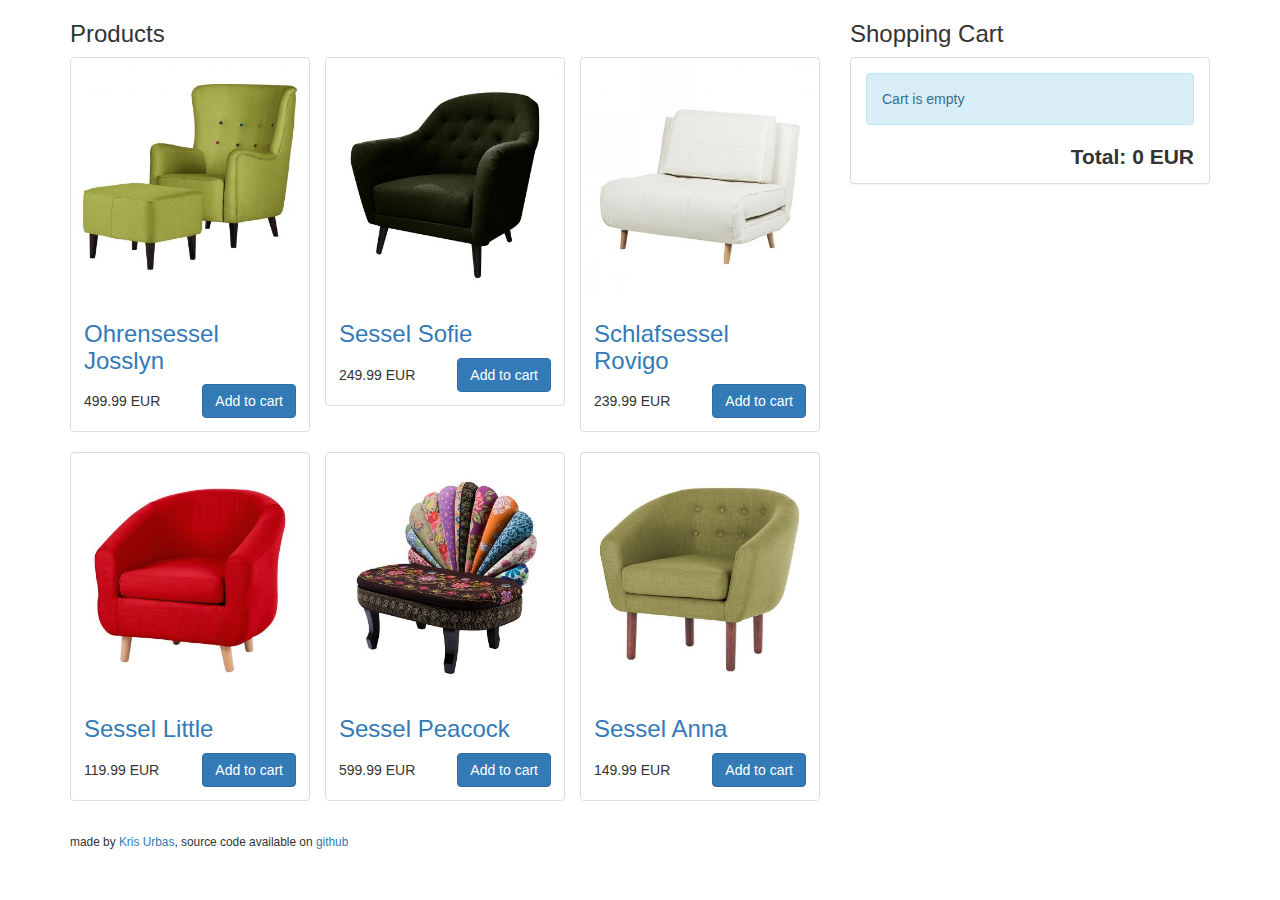
==== commit bfc64ea5: "Add mbox class" ====
--- a/at-react/index.html
+++ b/at-react/index.html
@@ -1 +1 @@
-<!DOCTYPE html><html lang="en"><head><meta charset="utf-8"><meta name="viewport" content="width=device-width,initial-scale=1"><link rel="shortcut icon" href="/at-react/favicon.ico"><title>React Shop</title><link href="/at-react/static/css/main.2d992a1c.css" rel="stylesheet"></head><body><div id="root"></div><script type="text/javascript" src="/at-react/static/js/main.e7ef4a2a.js"></script></body></html>+<!DOCTYPE html><html lang="en"><head><meta charset="utf-8"><meta name="viewport" content="width=device-width,initial-scale=1"><link rel="shortcut icon" href="/at-react/favicon.ico"><script src="/at-react/at.js"></script><title>React Shop</title><link href="/at-react/static/css/main.2d992a1c.css" rel="stylesheet"></head><body><div id="root"></div><script type="text/javascript" src="/at-react/static/js/main.3bab5c53.js"></script></body></html>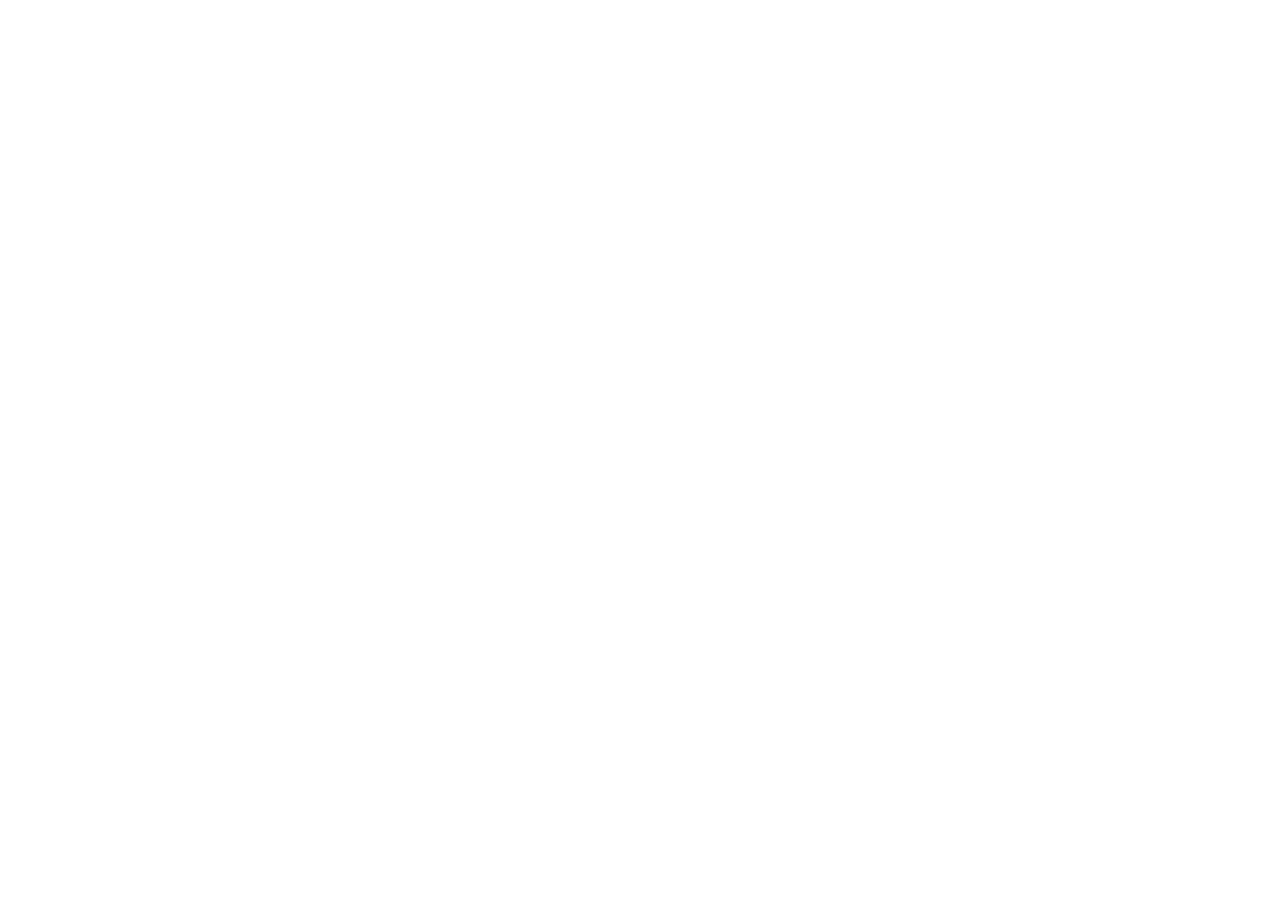
==== commit 7ee70cc4: "Add new React component" ====
--- a/at-react/index.html
+++ b/at-react/index.html
@@ -1 +1 @@
-<!DOCTYPE html><html lang="en"><head><meta charset="utf-8"><meta name="viewport" content="width=device-width,initial-scale=1"><link rel="shortcut icon" href="/at-react/favicon.ico"><script src="/at-react/at.js"></script><title>React Shop</title><link href="/at-react/static/css/main.2d992a1c.css" rel="stylesheet"></head><body><div id="root"></div><script type="text/javascript" src="/at-react/static/js/main.3bab5c53.js"></script></body></html>+<!DOCTYPE html><html lang="en"><head><meta charset="utf-8"><meta name="viewport" content="width=device-width,initial-scale=1"><link rel="shortcut icon" href="/at-react/favicon.ico"><script src="/at-react/at.js"></script><title>React Shop</title><link href="/at-react/static/css/main.2d992a1c.css" rel="stylesheet"></head><body><div id="root"></div><script type="text/javascript" src="/at-react/static/js/main.36d85552.js"></script></body></html>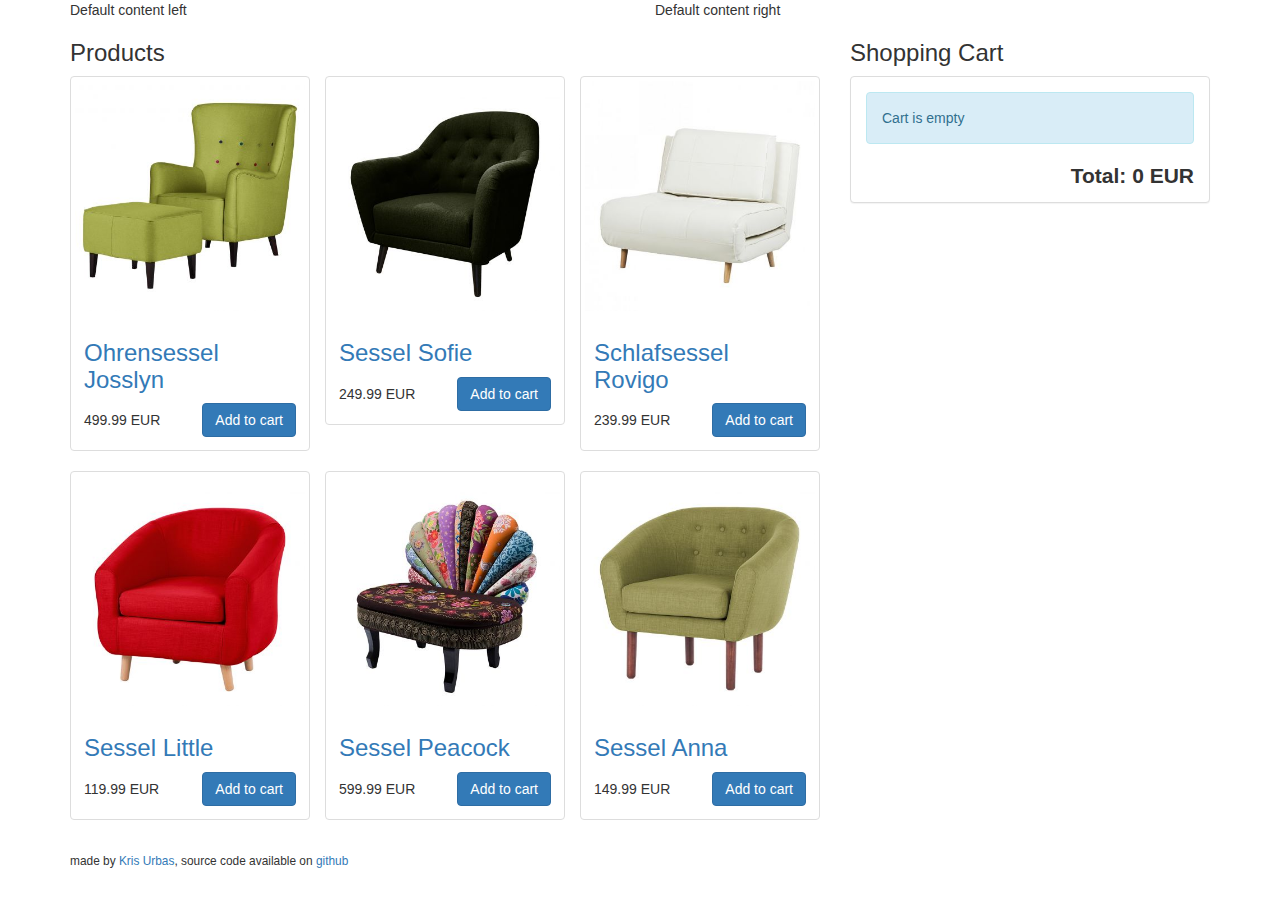
==== commit 7d933fbc: "Update at-react demo" ====
--- a/at-react/index.html
+++ b/at-react/index.html
@@ -1 +1 @@
-<!DOCTYPE html><html lang="en"><head><meta charset="utf-8"><meta name="viewport" content="width=device-width,initial-scale=1"><link rel="shortcut icon" href="/at-react/favicon.ico"><script src="/at-react/at.js"></script><title>React Shop</title><link href="/at-react/static/css/main.2d992a1c.css" rel="stylesheet"></head><body><div id="root"></div><script type="text/javascript" src="/at-react/static/js/main.36d85552.js"></script></body></html>+<!DOCTYPE html><html lang="en"><head><meta charset="utf-8"><meta name="viewport" content="width=device-width,initial-scale=1"><link rel="shortcut icon" href="/at-react/favicon.ico"><script src="/at-react/at.js"></script><title>React Shop</title><link href="/at-react/static/css/main.2d992a1c.css" rel="stylesheet"></head><body><div id="root"></div><script type="text/javascript" src="/at-react/static/js/main.f3343765.js"></script></body></html>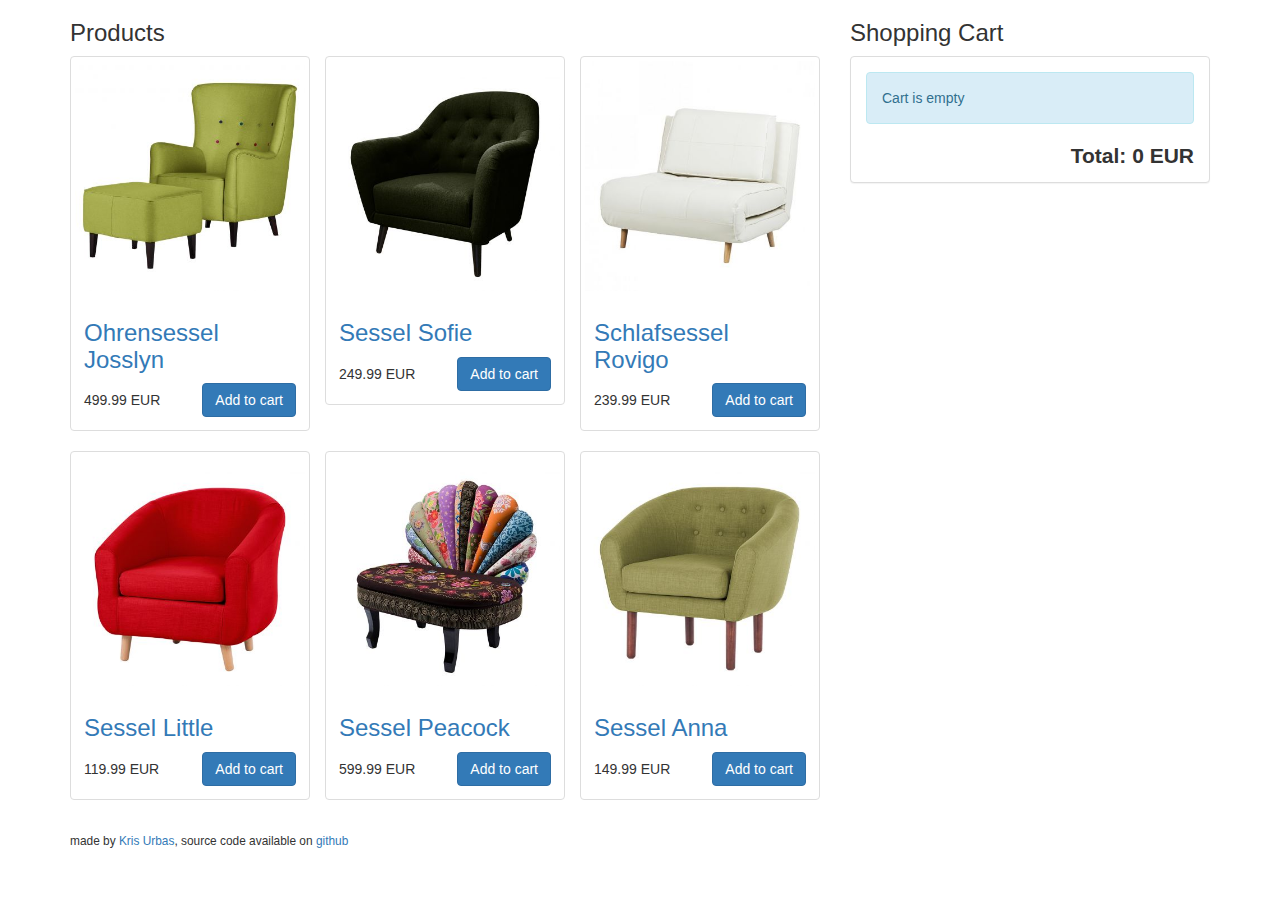
==== commit 2e550601: "Update at-react to latest" ====
--- a/at-react/index.html
+++ b/at-react/index.html
@@ -1 +1 @@
-<!DOCTYPE html><html lang="en"><head><meta charset="utf-8"><meta name="viewport" content="width=device-width,initial-scale=1"><link rel="shortcut icon" href="/at-react/favicon.ico"><script src="/at-react/at.js"></script><title>React Shop</title><link href="/at-react/static/css/main.2d992a1c.css" rel="stylesheet"></head><body><div id="root"></div><script type="text/javascript" src="/at-react/static/js/main.f3343765.js"></script></body></html>+<!DOCTYPE html><html lang="en"><head><meta charset="utf-8"><meta name="viewport" content="width=device-width,initial-scale=1"><link rel="shortcut icon" href="/at-react/favicon.ico"><script src="/at-react/jquery-3.2.1.js"></script><script src="/at-react/selectorator.js"></script><script src="/at-react/at.js"></script><title>React Shop</title><link href="/at-react/static/css/main.2d992a1c.css" rel="stylesheet"></head><body><div id="root"></div><script type="text/javascript" src="/at-react/static/js/main.412be9c6.js"></script></body></html>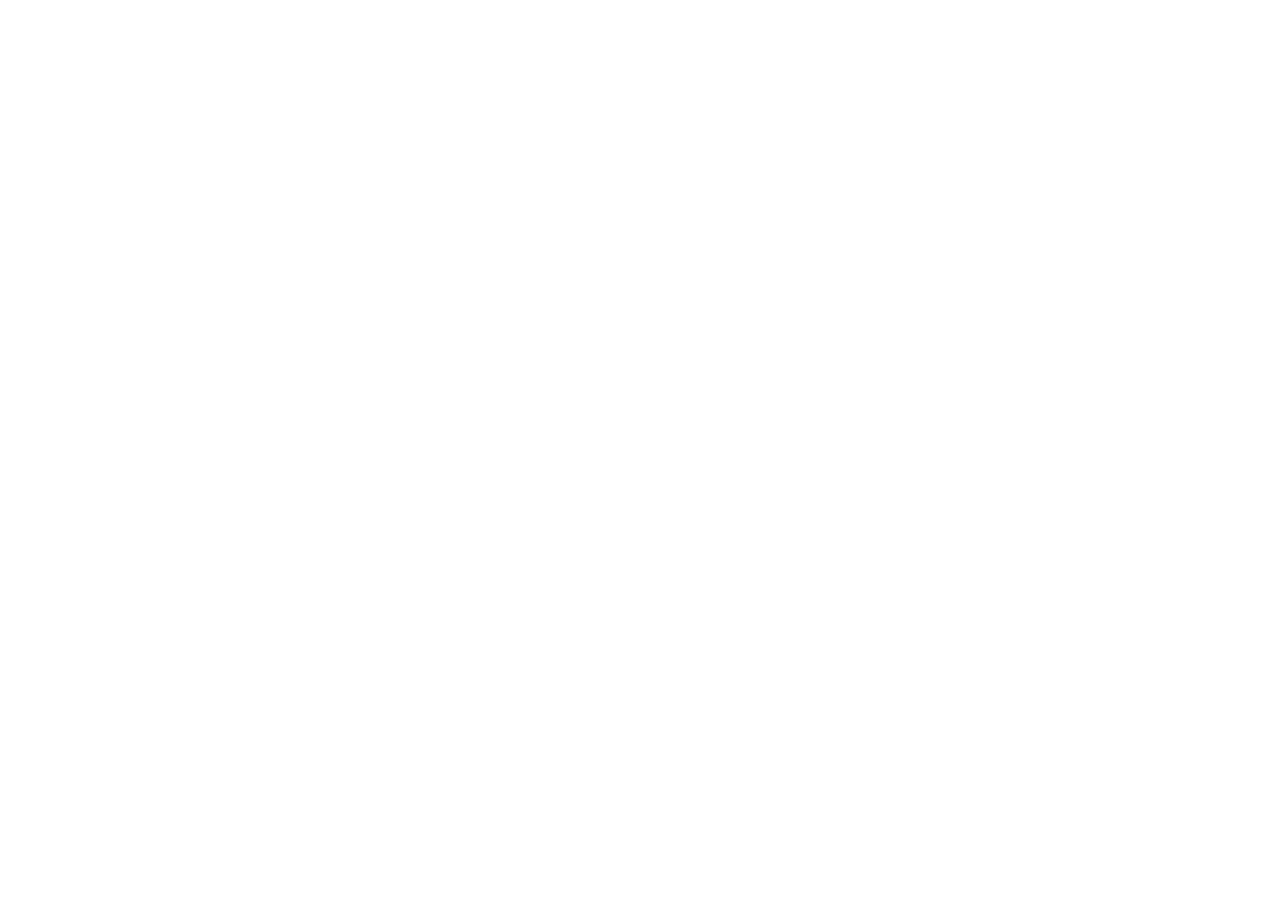
==== commit fef560a7: "Fix cookieDomain" ====
--- a/at-react/index.html
+++ b/at-react/index.html
@@ -1 +1 @@
-<!DOCTYPE html><html lang="en"><head><meta charset="utf-8"><meta name="viewport" content="width=device-width,initial-scale=1"><link rel="shortcut icon" href="/at-react/favicon.ico"><script src="/at-react/jquery-3.2.1.js"></script><script src="/at-react/selectorator.js"></script><script src="/at-react/at.js"></script><title>React Shop</title><link href="/at-react/static/css/main.2d992a1c.css" rel="stylesheet"></head><body><div id="root"></div><script type="text/javascript" src="/at-react/static/js/main.412be9c6.js"></script></body></html>+<!DOCTYPE html><html lang="en"><head><meta charset="utf-8"><meta name="viewport" content="width=device-width,initial-scale=1"><link rel="shortcut icon" href="/at-react/favicon.ico"><script src="/at-react/jquery-3.2.1.js"></script><script src="/at-react/selectorator.js"></script><script>window.targetGlobalSettings={cookieDomain:"xdex.github.io"}</script><script src="/at-react/at.js"></script><title>React Shop</title><link href="/at-react/static/css/main.2d992a1c.css" rel="stylesheet"></head><body><div id="root"></div><script type="text/javascript" src="/at-react/static/js/main.f55415a4.js"></script></body></html>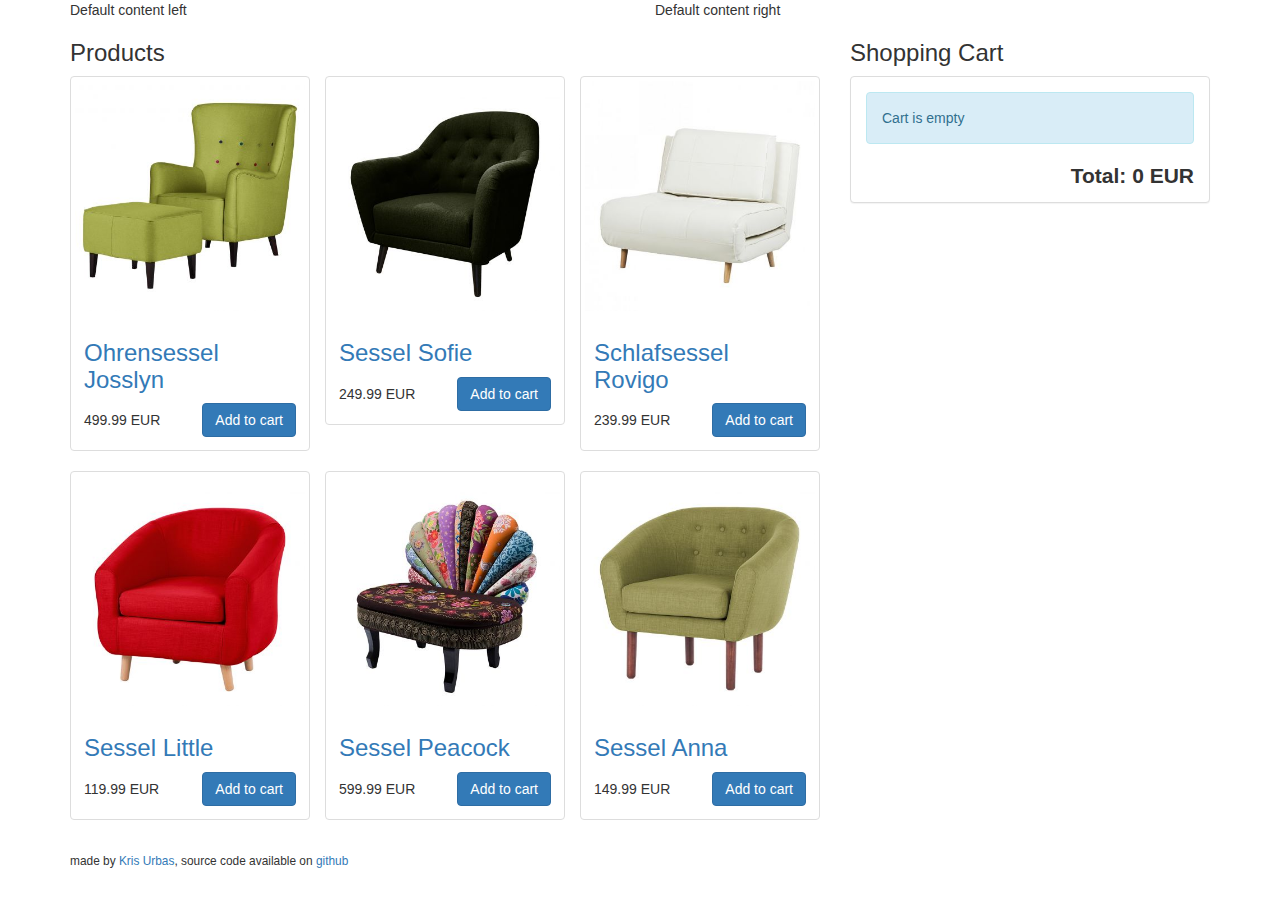
==== commit 54134c66: "Fix cookie domain for mboxcreate test" ====
--- a/at-react/index.html
+++ b/at-react/index.html
@@ -1 +1,25 @@
-<!DOCTYPE html><html lang="en"><head><meta charset="utf-8"><meta name="viewport" content="width=device-width,initial-scale=1"><link rel="shortcut icon" href="/at-react/favicon.ico"><script src="/at-react/jquery-3.2.1.js"></script><script src="/at-react/selectorator.js"></script><script>window.targetGlobalSettings={cookieDomain:"xdex.github.io"}</script><script src="/at-react/at.js"></script><title>React Shop</title><link href="/at-react/static/css/main.2d992a1c.css" rel="stylesheet"></head><body><div id="root"></div><script type="text/javascript" src="/at-react/static/js/main.f55415a4.js"></script></body></html>+<!DOCTYPE html>
+<html lang="en">
+
+<head>
+    <meta charset="utf-8">
+    <meta name="viewport" content="width=device-width,initial-scale=1">
+    <link rel="shortcut icon" href="/at-react/favicon.ico">
+    <script src="/at-react/jquery-3.2.1.js"></script>
+    <script src="/at-react/selectorator.js"></script>
+    <script>
+        window.targetGlobalSettings = {
+            cookieDomain: "xdex.github.io"
+        }
+    </script>
+    <script src="/at-react/at.js"></script>
+    <title>React Shop</title>
+    <link href="/at-react/static/css/main.2d992a1c.css" rel="stylesheet">
+</head>
+
+<body>
+    <div id="root"></div>
+    <script type="text/javascript" src="/at-react/static/js/main.f55415a4.js"></script>
+</body>
+
+</html>
